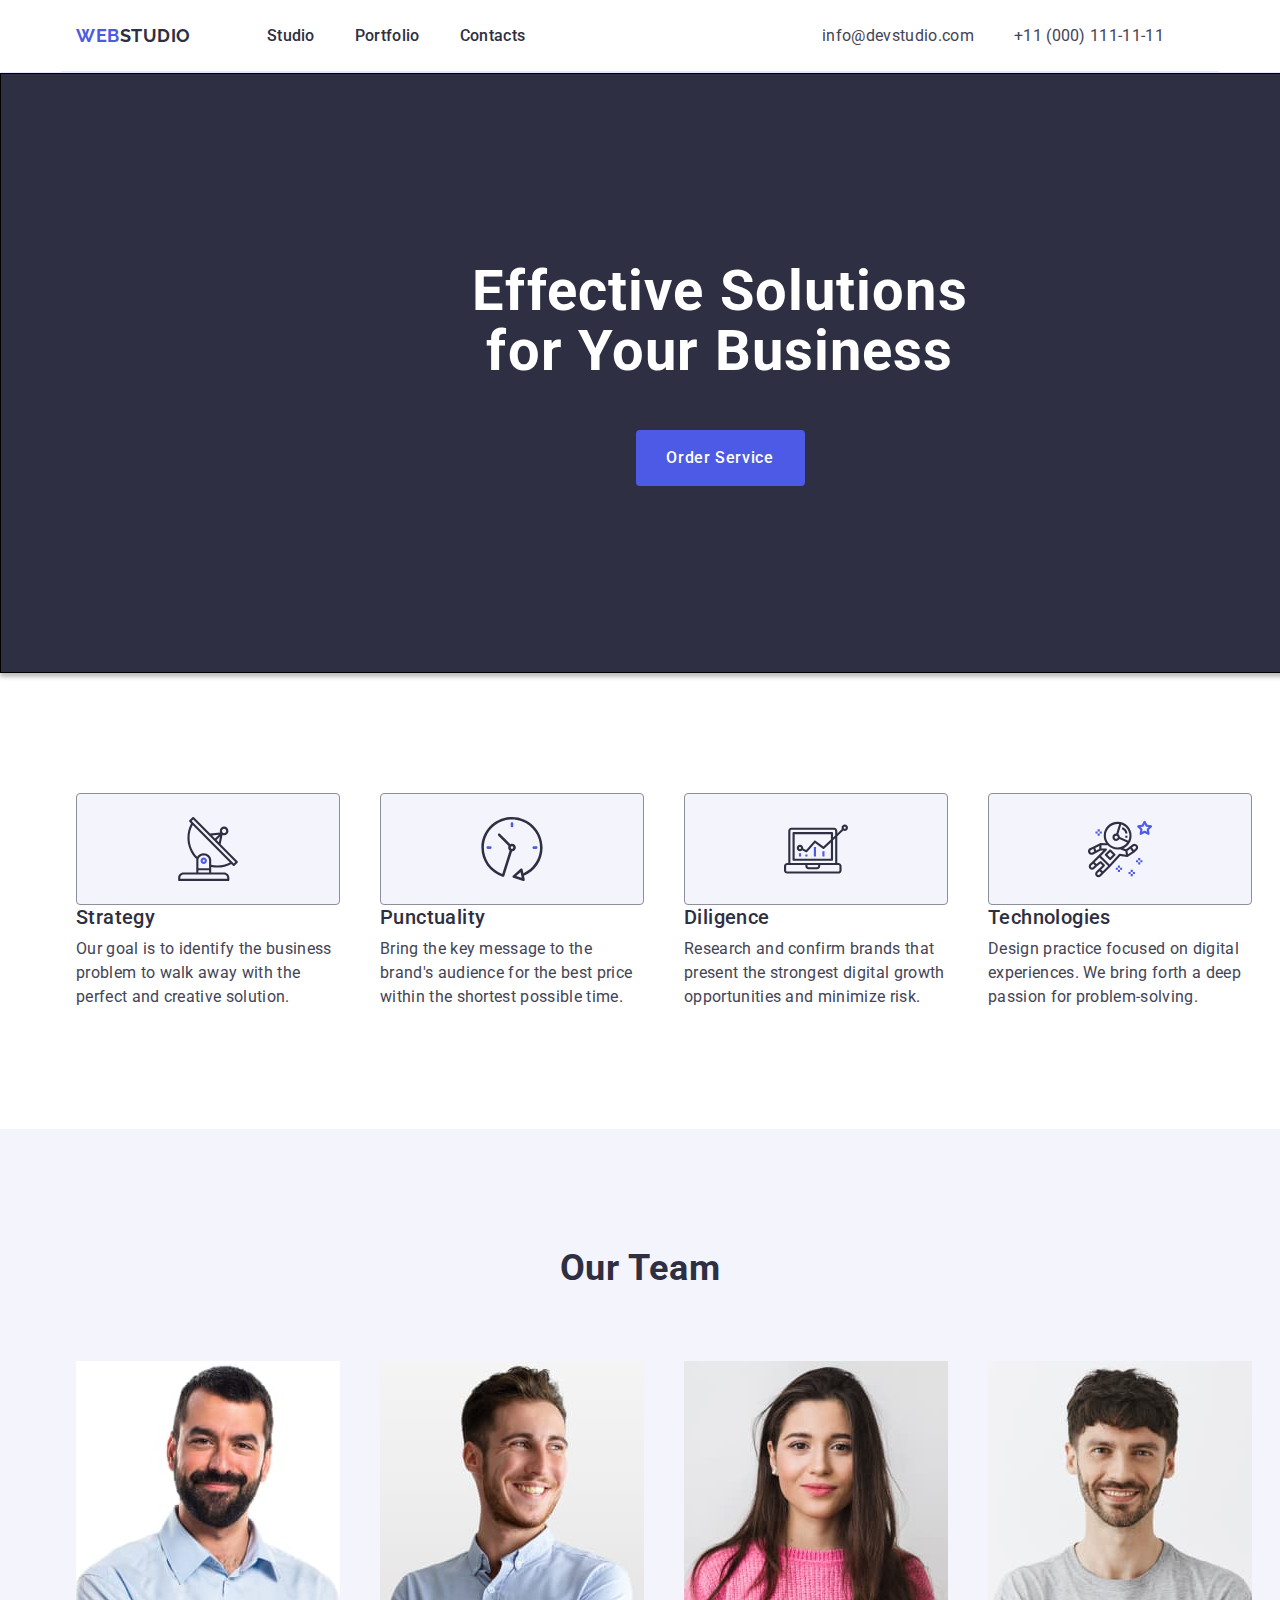
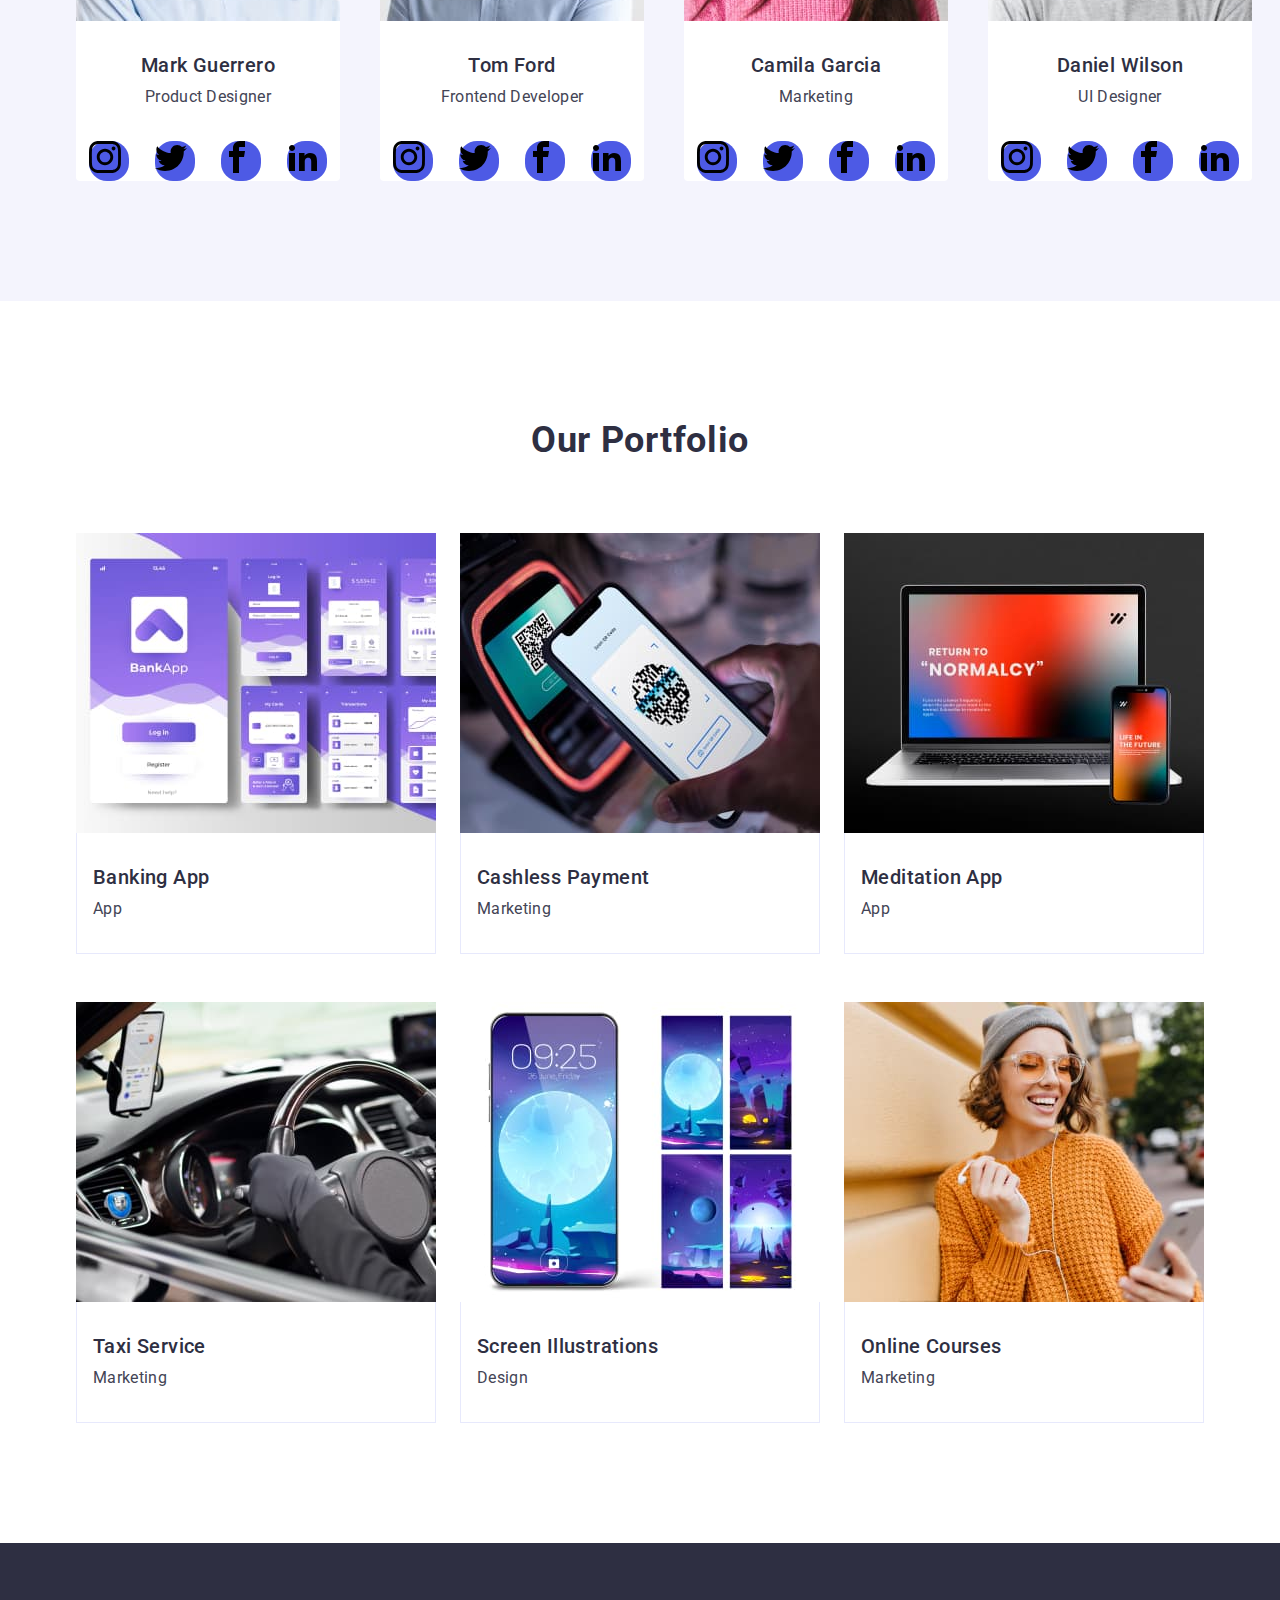
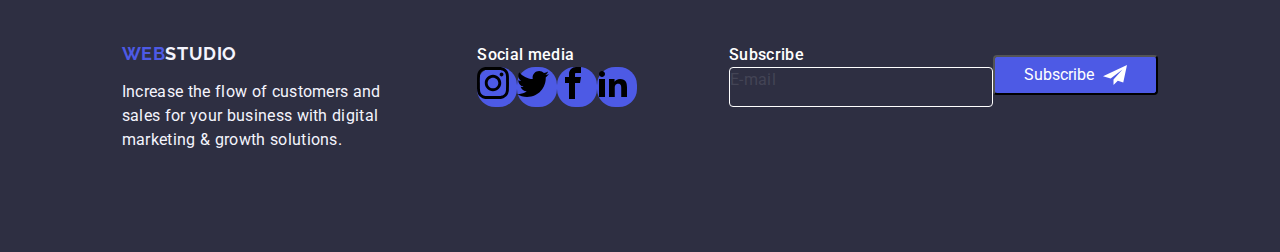
==== index.html @ c7d6a381 "1" ====
<!DOCTYPE html>
<html lang="en">
  <head>
    <meta charset="UTF-8" />
    <meta name="viewport" content="width=device-width, initial-scale=1.0" />
    <title>Studio</title>
    <link rel="preconnect" href="https://fonts.googleapis.com" />
    <link rel="preconnect" href="https://fonts.gstatic.com" crossorigin />
    <link
      rel="stylesheet"
      href="https://cdnjs.cloudflare.com/ajax/libs/modern-normalize/2.0.0/modern-normalize.min.css"
    />
    <link
      href="https://fonts.googleapis.com/css2?family=Raleway:wght@700&family=Roboto:wght@400;500;700;900&display=swap"
      rel="stylesheet"
    />
    <link rel="stylesheet" href="./css/styles.css" />
  </head>
  <body>
    <header class="header-zero">
      <div class="container header">
        <nav class="navigation">
          <a class="logo link" href="./index.html"
            >Web<span class="studio">Studio</span></a
          >
          <ul class="list list-menu">
            <li><a class="link link-menu" href="./index.html">Studio</a></li>
            <li><a class="link link-menu" href="">Portfolio</a></li>
            <li><a class="link link-menu" href="">Contacts</a></li>
          </ul>
        </nav>
        <address class="adress">
          <ul class="list adress-list">
            <li>
              <a class="link contacts" href="mailto:info@devstudio.com"
                >info@devstudio.com</a
              >
            </li>
            <li>
              <a class="link contacts" href="tel:+110001111111"
                >+11 (000) 111-11-11</a
              >
            </li>
          </ul>
        </address>
      </div>
    </header>
    <main>
      <section class="section section-one">
        <div class="container">
          <h1 class="name">Effective Solutions for Your Business</h1>
          <button class="button" type="button">Order Service</button>
        </div>
      </section>
      <section class="section section-two">
        <div class="container">
          <h2 class="visually-hidden">Our strengths</h2>
          <ul class="list">
            <li class="strengths-list-element">
              <div class="box">
                <img class="icon" src="./icomoon/SVG/antena.svg" alt="anten" />
              </div>
              <h3 class="strengths-title">Strategy</h3>
              <p class="strengths-description">
                Our goal is to identify the business problem to walk away with
                the perfect and creative solution.
              </p>
            </li>
            <li class="strengths-list-element">
              <div class="box">
                <img class="icon" src="./icomoon/SVG/zegar.svg" alt="clock" />
              </div>
              <h3 class="strengths-title">Punctuality</h3>
              <p class="strengths-description">
                Bring the key message to the brand's audience for the best price
                within the shortest possible time.
              </p>
            </li>
            <li class="strengths-list-element">
              <div class="box">
                <img class="icon" src="./icomoon/SVG/komp.svg" alt="computer" />
              </div>
              <h3 class="strengths-title">Diligence</h3>
              <p class="strengths-description">
                Research and confirm brands that present the strongest digital
                growth opportunities and minimize risk.
              </p>
            </li>
            <li class="strengths-list-element">
              <div class="box">
                <img
                  class="icon"
                  src="./icomoon/SVG/kosmonauta.svg"
                  alt="cosnomaut"
                />
              </div>
              <h3 class="strengths-title">Technologies</h3>
              <p class="strengths-description">
                Design practice focused on digital experiences. We bring forth a
                deep passion for problem-solving.
              </p>
            </li>
          </ul>
        </div>
      </section>
      <section class="section section-three">
        <div class="container">
          <h2 class="section-title">Our Team</h2>
          <ul class="list">
            <li class="team-list">
              <img
                src="./images/img_4.jpg"
                width="264"
                alt="Photo of Mark Guerrero"
              />
              <div class="employee-text">
                <h3 class="employee-name">Mark Guerrero</h3>
                <p class="employee-position">Product Designer</p>
              </div>
              <ul class="icon-list">
                <li>
                  <div class="circle">
                    <img src="./icomoon/SVG/instagram.svg" alt="instagram" />
                  </div>
                </li>
                <li>
                  <div class="circle">
                    <img src="./icomoon/SVG/twitter.svg" alt="twitter" />
                  </div>
                </li>
                <li>
                  <div class="circle">
                    <img src="./icomoon/SVG/facebook.svg" alt="facebook" />
                  </div>
                </li>
                <li>
                  <div class="circle">
                    <img src="./icomoon/SVG/linkedin2.svg" alt="linkedin" />
                  </div>
                </li>
              </ul>
            </li>
            <li class="team-list">
              <img
                src="./images/img_5.jpg"
                width="264"
                alt="Photo of Tom Ford"
              />
              <div class="employee-text">
                <h3 class="employee-name">Tom Ford</h3>
                <p class="employee-position">Frontend Developer</p>
              </div>
              <ul class="icon-list">
                <li>
                  <div class="circle">
                    <img
                      class="media-icon"
                      src="./icomoon/SVG/instagram.svg"
                      alt="instagram"
                    />
                  </div>
                </li>
                <li>
                  <div class="circle">
                    <img
                      class="media-icon"
                      src="./icomoon/SVG/twitter.svg"
                      alt="twitter"
                    />
                  </div>
                </li>
                <li>
                  <div class="circle">
                    <img
                      class="media-icon"
                      src="./icomoon/SVG/facebook.svg"
                      alt="facebook"
                    />
                  </div>
                </li>
                <li>
                  <div class="circle">
                    <img
                      class="media-icon"
                      src="./icomoon/SVG/linkedin2.svg"
                      alt="linkedin"
                    />
                  </div>
                </li>
              </ul>
            </li>
            <li class="team-list">
              <img
                src="./images/img_6.jpg"
                width="264"
                alt="Photo of Camila Garcia"
              />
              <div class="employee-text">
                <h3 class="employee-name">Camila Garcia</h3>
                <p class="employee-position">Marketing</p>
              </div>
              <ul class="icon-list">
                <li>
                  <div class="circle">
                    <img src="./icomoon/SVG/instagram.svg" alt="instagram" />
                  </div>
                </li>
                <li>
                  <div class="circle">
                    <img src="./icomoon/SVG/twitter.svg" alt="twitter" />
                  </div>
                </li>
                <li>
                  <div class="circle">
                    <img src="./icomoon/SVG/facebook.svg" alt="facebook" />
                  </div>
                </li>
                <li>
                  <div class="circle">
                    <img src="./icomoon/SVG/linkedin2.svg" alt="linkedin" />
                  </div>
                </li>
              </ul>
            </li>
            <li class="team-list">
              <img
                src="./images/img_7.jpg"
                width="264"
                alt="Photo of Daniel Wilson"
              />
              <div class="employee-text">
                <h3 class="employee-name">Daniel Wilson</h3>
                <p class="employee-position">UI Designer</p>
              </div>
              <ul class="icon-list">
                <li>
                  <div class="circle">
                    <img src="./icomoon/SVG/instagram.svg" alt="instagram" />
                  </div>
                </li>
                <li>
                  <div class="circle">
                    <img src="./icomoon/SVG/twitter.svg" alt="twitter" />
                  </div>
                </li>
                <li>
                  <div class="circle">
                    <img src="./icomoon/SVG/facebook.svg" alt="facebook" />
                  </div>
                </li>
                <li>
                  <div class="circle">
                    <img src="./icomoon/SVG/linkedin2.svg" alt="linkedin" />
                  </div>
                </li>
              </ul>
            </li>
          </ul>
        </div>
      </section>
      <section class="section section-four">
        <div class="container">
          <h2 class="section-title">Our Portfolio</h2>
          <ul class="list portfolio-list">
            <li class="portfolio-list-element">
              <img src="./images/imga.jpg" width="360" alt="Apps wallpaper" />
              <div class="photo-text">
                <h3 class="photo-title">Banking App</h3>
                <p class="photo-mark">App</p>
              </div>
            </li>
            <li class="portfolio-list-element">
              <img
                src="./images/imgb.jpg"
                width="360"
                alt="Payment with phone"
              />
              <div class="photo-text">
                <h3 class="photo-title">Cashless Payment</h3>
                <p class="photo-mark">Marketing</p>
              </div>
            </li>
            <li class="portfolio-list-element">
              <img
                src="./images/imgc.jpg"
                width="360"
                alt="Laptop and smart phone"
              />
              <div class="photo-text">
                <h3 class="photo-title">Meditation App</h3>
                <p class="photo-mark">App</p>
              </div>
            </li>
            <li class="portfolio-list-element">
              <img src="./images/imgd.jpg" width="360" alt="Car" />
              <div class="photo-text">
                <h3 class="photo-title">Taxi Service</h3>
                <p class="photo-mark">Marketing</p>
              </div>
            </li>
            <li class="portfolio-list-element">
              <img src="./images/imge.jpg" width="360" alt="Phone wallpapers" />
              <div class="photo-text">
                <h3 class="photo-title">Screen Illustrations</h3>
                <p class="photo-mark">Design</p>
              </div>
            </li>
            <li class="portfolio-list-element">
              <img
                src="./images/imgf.jpg"
                width="360"
                alt="Girl in the orange sweater"
              />
              <div class="photo-text">
                <h3 class="photo-title">Online Courses</h3>
                <p class="photo-mark">Marketing</p>
              </div>
            </li>
          </ul>
        </div>
      </section>
    </main>
    <footer class="footer">
      <div class="container">
        <ul class="footer-list">
          <li>
            <a class="link logo logo-bottom" href="./index.html"
              >Web<span class="studio-a">Studio</span></a
            >
            <p class="footer-text">
              Increase the flow of customers and sales for your business with
              digital marketing & growth solutions.
            </p>
          </li>
          <li>
            <h4>Social media</h4>
            <ul class="icon-list">
              <li>
                <div class="circle">
                  <img src="./icomoon/SVG/instagram.svg" alt="instagram" />
                </div>
              </li>
              <li>
                <div class="circle">
                  <img src="./icomoon/SVG/twitter.svg" alt="twitter" />
                </div>
              </li>
              <li>
                <div class="circle">
                  <img src="./icomoon/SVG/facebook.svg" alt="facebook" />
                </div>
              </li>
              <li>
                <div class="circle">
                  <img src="./icomoon/SVG/linkedin2.svg" alt="linkedin" />
                </div>
              </li>
            </ul>
          </li>
          <li>
            <div class="subscribe-box">
              <div>
                <h4>Subscribe</h4>
                <div class="email-box">E-mail</div>
              </div>
              <button class="subscribe" type="button">
                Subscribe
                <svg
                  width="24"
                  height="24"
                  viewBox="0 0 24 24"
                  fill="none"
                  xmlns="http://www.w3.org/2000/svg"
                >
                  <path
                    d="M24 2L0 13.25L7.66994 15.6172L19.5 6.375L10.5017 16.4913L10.509 16.4936L10.5 16.4913V22L14.8013 17.8183L20.2501 19.5L24 2Z"
                    fill="white"
                  />
                </svg>
              </button>
            </div>
          </li>
        </ul>
      </div>
    </footer>
  </body>
</html>
---- css/styles.css ----
:root {
  --iris: #4d5ae5;
  --ocean: #404bbf;
  --navy-blue: #2e2f42;
  --green: #31d0aa;
  --slate: #434455;
  --light-slate: #8e8f99;
  --cornflower: #e7e9fc;
  --cloud: #f4f4fd;
  --navy-blue-modal: rgba(46, 47, 66, 0.4);
  --grey: rgba(46, 47, 66, 0.7);
  --white: #fff;
  --dairy: #fcfcfc;
}
* {
  margin: 0;
  padding: 0;
}
body {
  font-family: "Roboto", sans-serif;
  color: var(--slate);
  line-height: 24px;
  letter-spacing: 0.02em;
  background-color: var(--white);
}
ul {
  list-style-type: none;
}
h4 {
  color: var(--white);
  font-family: "Roboto", sans-serif;
  font-weight: 500;
  font-size: 16px;
  line-height: 1.5;
  letter-spacing: 0.02em;
}
img {
  display: block;
}
.adress {
  font-style: normal;
  margin-right: 40px;
}
.adress-list {
  display: flex;
  gap: 40px;
}
.box {
  border: 1px solid var(--light-slate);
  background-color: var(--cloud);
  border-radius: 4px;
  width: 264px;
  height: 112px;
  display: flex;
  align-items: center;
  justify-content: center;
}
.circle {
  background-color: var(--iris);
  width: 40px;
  height: 40px;
  border-radius: 45%;
}

.button {
  font-weight: 500;
  font-size: 16px;
  line-height: 1.5;
  letter-spacing: 0.04em;
  color: var(--white);
  background: var(--iris);
  cursor: pointer;
  display: block;
  text-align: center;
  margin: 0 auto;
  min-width: 169px;
  height: 56px;
  border: none;
  border-radius: 4px;
}
.button:hover {
  background-color: var(--ocean);
}
.button:focus {
  background-color: var(--ocean);
}
.contacts {
  font-size: 16px;
  line-height: 1.5;
  color: var(--slate);
}
.contacts:hover {
  color: var(--ocean);
}
.contacts:focus {
  color: var(--ocean);
}
.container {
  margin: 0 auto;
  width: 1158px;
  padding: 0 15px;
}
.email-box {
  border: 1px solid #fff;
  border-radius: 4px;
  width: 264px;
  height: 40px;
}
.employee-name {
  font-weight: 500;
  font-size: 20px;
  line-height: 1.2;
  color: var(--navy-blue);
  letter-spacing: 0.02em;
  text-align: center;
  margin-bottom: 8px;
}
.employee-position {
  font-size: 16px;
  line-height: 1.5;
  color: var(--slate);
  text-align: center;
}
.employee-text {
  padding: 32px 0;
}
.features-list {
  display: flex;
  gap: 24px;
}
.footer {
  background-color: var(--navy-blue);
  padding: 100px 0;
}
.footer-text {
  font-size: 16px;
  color: var(--cloud, #f4f4fd);
  line-height: 1.5;
  letter-spacing: 0.02em;
  max-width: 264px;
}
.footer-list {
  display: flex;
  justify-content: space-around;
}
.header {
  display: flex;
  border-bottom: 1px solid var(--CORNFLOWER, #e7e9fc);
  justify-content: space-between;
  align-items: center;
  height: 72px;
}
.header-zero {
  border-bottom: 1px solid #e7e9fc;
}
.icon {
  width: 64px;
}
.icon-list {
  display: flex;
  justify-content: space-around;
}
.link {
  text-decoration: none;
}
.link-menu {
  font-weight: 500;
  font-size: 16px;
  line-height: 1.5;
  padding: 24px 0 24px;
  color: var(--navy-blue);
}
.link-menu:hover {
  color: var(--ocean);
}
.link-menu:focus {
  color: var(--ocean);
}
.list {
  list-style: none;
  display: flex;
  flex-direction: row;
  gap: 40px;
}
.list-menu {
  display: flex;
  gap: 40px;
  margin-left: 0;
}
.logo {
  font-family: "Raleway", sans-serif;
  font-weight: 700;
  font-size: 18px;
  line-height: 1.17;
  margin-right: 76px;
  letter-spacing: 0.03em;
  color: var(--iris);
  text-transform: uppercase;
}
.logo-bottom {
  margin-bottom: 16px;
  display: inline-block;
  text-transform: uppercase;
}
.media-icon {
  fill: var(--cloud);
}
.name {
  font-weight: 700;
  font-size: 56px;
  line-height: 1.07;
  text-align: center;
  letter-spacing: 0.02em;
  color: var(--white);
  max-width: 496px;
  margin: 0 auto 48px;
}
.navigation {
  display: flex;
  align-items: center;
}
.photo-title {
  font-weight: 500;
  font-size: 20px;
  line-height: 1.2;
  letter-spacing: 0.02em;
  color: var(--navy-blue);
  margin-bottom: 8px;
}
.photo-text {
  padding: 32px 16px;
  border: 1px solid #e7e9fc;
  border-top: none;
}
.photo-mark {
  font-size: 16px;
  line-height: 1.5;
  color: var(--slate);
}
.portfolio-list {
  flex-wrap: wrap;
  column-gap: 24px;
  row-gap: 48px;
}
.portfolio-list-element {
  width: calc((100% - 48px) / 3);
}
.section {
  padding: 120px 0px 120px 0px;
}
.section-title {
  font-weight: 700;
  font-size: 36px;
  line-height: 1.11;
  text-align: center;
  letter-spacing: 0.02em;
  text-transform: capitalize;
  color: var(--navy-blue);
  margin-bottom: 72px;
}
.section-one {
  background-color: var(--navy-blue);
  padding: 188px 0;
  background-image: url(./images\people-office-1.jpg);
  border: 1px solid #000;
  width: 1440px;
  height: 600px;
  box-shadow: 0 4px 4px 0 rgba(0, 0, 0, 0.25);
}
.section-three {
  background-color: var(--cloud);
}
.strengths-list-element {
  width: calc((100% - 72px) / 4);
}
.strengths-title {
  font-weight: 500;
  font-size: 20px;
  line-height: 1.2;
  letter-spacing: 0.02em;
  color: var(--navy-blue);
  margin-bottom: 8px;
}
.strengths-description {
  color: var(--slate);
}
.studio {
  color: var(--dark, #2e2f42);
}
.studio-a {
  color: var(--cloud);
}
.subscribe {
  background-color: var(--iris);
  border-radius: 4px;
  padding: 8px 24px;
  width: 165px;
  height: 40px;
  display: flex;
  align-items: center;
  justify-content: space-around;
  color: var(--white);
}
.subscribe-box {
  display: flex;
  align-items: center;
  justify-content: space-between;
}
.team-list {
  background-color: var(--white);
  width: calc((100% - 72px) / 4);
  border-radius: 0px 0px 4px 4px;
}
.visually-hidden {
  position: absolute;
  width: 1px;
  height: 1px;
  margin: -1px;
  border: 0;
  padding: 0;
  white-space: nowrap;
  clip-path: inset(100%);
  clip: rect(0 0 0 0);
  overflow: hidden;
}
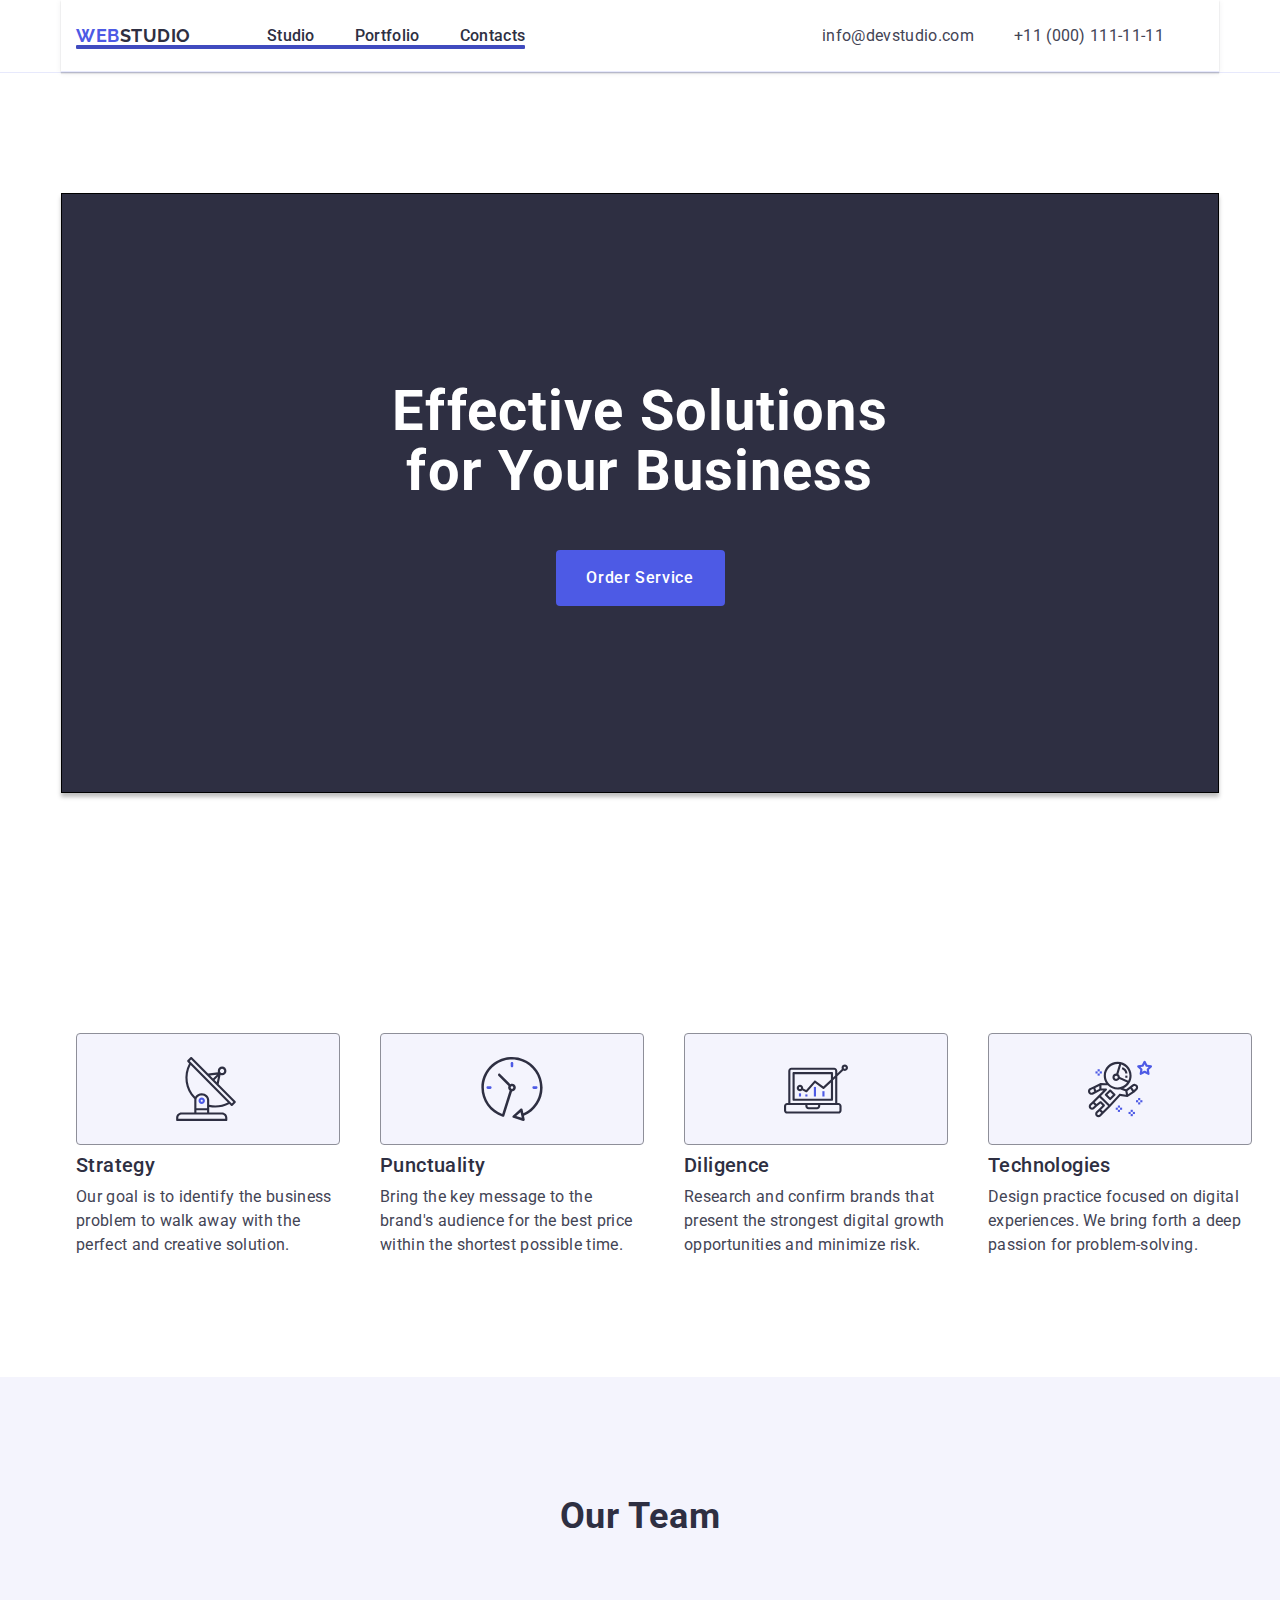
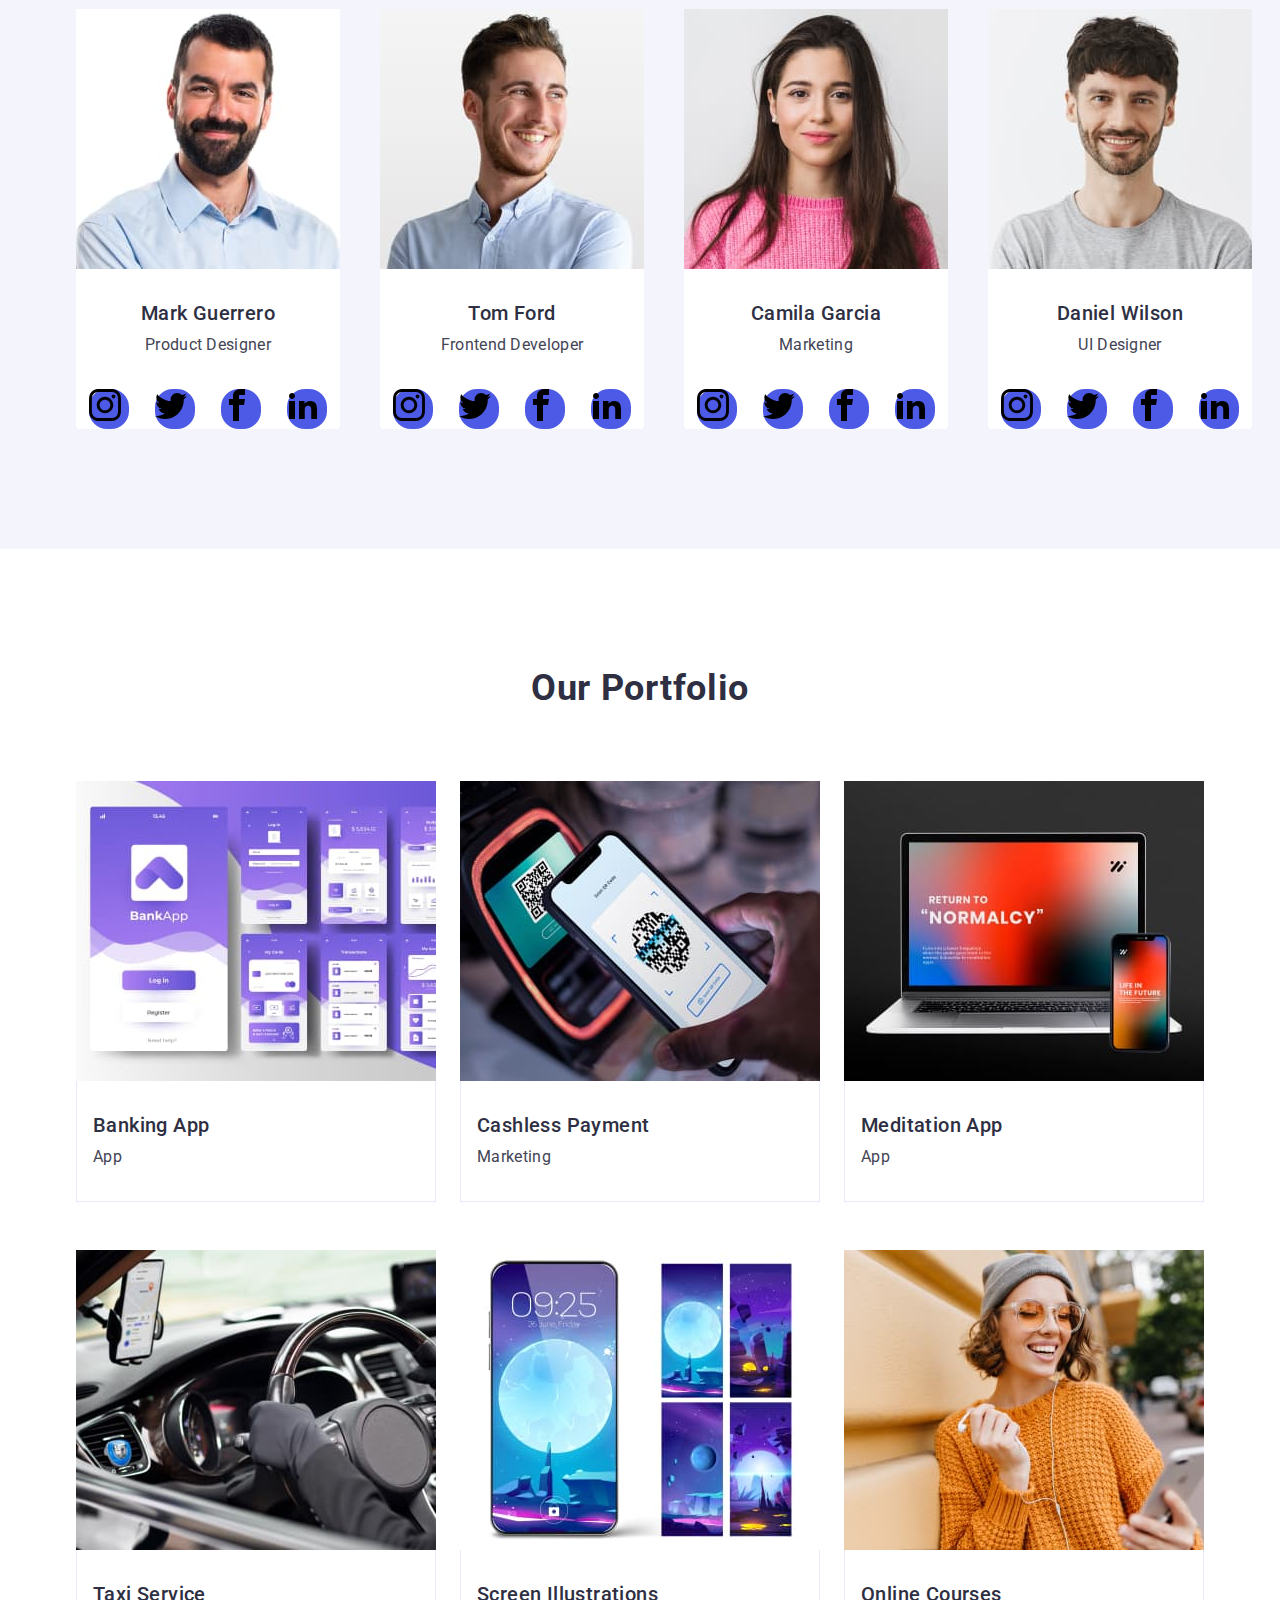
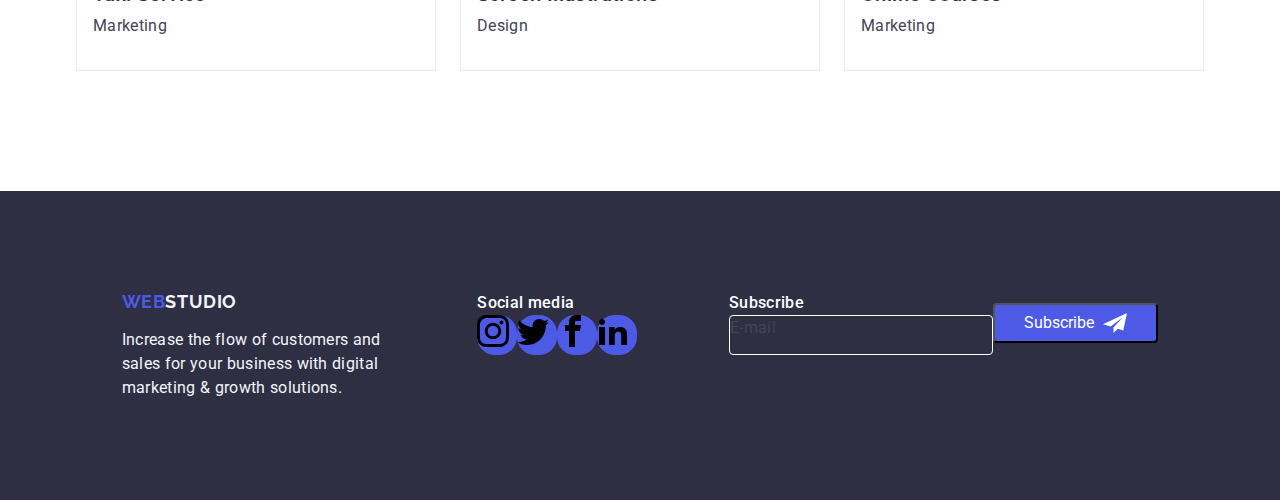
==== commit dc5598d0: "25,03" ====
--- a/index.html
+++ b/index.html
@@ -46,8 +46,8 @@
       </div>
     </header>
     <main>
-      <section class="section section-one">
-        <div class="container">
+      <section class="section">
+        <div class="container section-one">
           <h1 class="name">Effective Solutions for Your Business</h1>
           <button class="button" type="button">Order Service</button>
         </div>
@@ -58,7 +58,21 @@
           <ul class="list">
             <li class="strengths-list-element">
               <div class="box">
-                <img class="icon" src="./icomoon/SVG/antena.svg" alt="anten" />
+                <svg
+                  width="64"
+                  height="64"
+                  fill="none"
+                  xmlns="./images/SVG/antena.svg"
+                >
+                  <path
+                    d="M59.5463 44.1952L42.6599 27.1851L44.534 17.9541C45.0176 18.1429 45.5318 18.2416 46.0508 18.2453H46.0636C48.4482 18.2735 50.404 16.3633 50.4323 13.9788C50.4606 11.5943 48.5503 9.6384 46.1658 9.61013C43.7812 9.582 41.8254 11.4921 41.7971 13.8767C41.7911 14.3869 41.8755 14.8941 42.0466 15.3749L32.1266 16.5856L15.9452 0.32C15.7467 0.117467 15.4757 0.00226667 15.1921 0C14.9121 0.00146667 14.644 0.112933 14.4455 0.3104L11.4204 3.3184C11.004 3.73493 11.004 4.41013 11.4204 4.82667L13.0481 6.47787C6.74201 18.0737 8.79028 32.4335 18.0871 41.8037C18.1724 41.8853 18.2713 41.9513 18.3793 41.9989C18.3121 42.3599 18.2771 42.7261 18.2748 43.0933V55.4667H5.47481C2.53081 55.4701 0.144946 57.856 0.141479 60.8V62.9333C0.141479 63.5224 0.61908 64 1.20815 64H50.2748C50.8639 64 51.3415 63.5224 51.3415 62.9333V60.8C51.338 57.856 48.9522 55.4701 46.0082 55.4667H33.2082V49.9829C35.2134 50.4035 37.2564 50.6179 39.3052 50.6229C44.2215 50.6176 49.0595 49.392 53.3852 47.056L55.0215 48.7019C55.22 48.9044 55.491 49.0196 55.7746 49.0219C56.0546 49.0204 56.3227 48.9089 56.5212 48.7115L59.5463 45.7035C59.9627 45.2869 59.9627 44.6117 59.5463 44.1952ZM44.5596 12.4661C45.395 11.6352 46.7458 11.6389 47.5766 12.4743C48.4075 13.3096 48.4038 14.6604 47.5684 15.4912C47.1686 15.8889 46.6275 16.1121 46.0635 16.112H46.0571C44.879 16.1059 43.9287 15.1459 43.9348 13.9676C43.9378 13.4036 44.1639 12.8639 44.5638 12.4661H44.5596ZM42.0487 19.4752L40.8519 25.3664L38.5009 23.0016L42.0487 19.4752ZM40.837 17.6715L36.997 21.4891L34.0263 18.5024L40.837 17.6715ZM46.0082 57.6C47.7755 57.6 49.2082 59.0327 49.2082 60.8V61.8667H2.27481V60.8C2.27481 59.0327 3.70748 57.6 5.47481 57.6H46.0082ZM31.0748 53.3333V55.4667H20.4081V53.3333H31.0748ZM20.4081 51.2V43.0933C20.4081 40.5056 22.8007 38.4 25.7415 38.4C28.6823 38.4 31.0748 40.5056 31.0748 43.0933V51.2H20.4081ZM33.2082 47.808V43.0933C33.2082 39.3291 29.8588 36.2667 25.7415 36.2667C23.0793 36.2259 20.59 37.5809 19.1793 39.8389C11.0639 31.2913 9.23641 18.5485 14.6221 8.06467L51.8258 45.4816C46.081 48.404 39.4955 49.2268 33.2082 47.808ZM55.7863 46.4405L54.2834 44.9291L15.1815 5.59147L13.6721 4.07893L15.1815 2.57493L31.0513 18.5344C31.0588 18.5344 31.0631 18.5483 31.0706 18.5536L57.2999 44.9365L55.7863 46.4405Z"
+                    fill="#2E2F42"
+                  />
+                  <path
+                    d="M25.7511 40.5333H25.7415C23.9742 40.5306 22.5394 41.9612 22.5367 43.7285C22.534 45.4958 23.9646 46.9306 25.7319 46.9333H25.7415C27.5088 46.936 28.9436 45.5054 28.9463 43.7381C28.9489 41.9708 27.5184 40.536 25.7511 40.5333ZM26.4978 44.4896C26.297 44.6893 26.0248 44.801 25.7415 44.8C25.1524 44.7969 24.6774 44.3169 24.6804 43.7278C24.6819 43.4458 24.795 43.176 24.9948 42.977C25.1934 42.7796 25.4615 42.6681 25.7415 42.6666C26.3306 42.6697 26.8056 43.1497 26.8026 43.7388C26.8011 44.0208 26.688 44.2906 26.4882 44.4896H26.4978Z"
+                    fill="#4D5AE5"
+                  />
+                </svg>
               </div>
               <h3 class="strengths-title">Strategy</h3>
               <p class="strengths-description">
@@ -68,7 +82,36 @@
             </li>
             <li class="strengths-list-element">
               <div class="box">
-                <img class="icon" src="./icomoon/SVG/zegar.svg" alt="clock" />
+                <svg
+                  width="64"
+                  height="64"
+                  fill="none"
+                  xmlns="./images/SVG/zegar.svg"
+                >
+                  <g clip-path="url(#clip0_302815_4220)">
+                    <path
+                      d="M62.5933 30.6025C62.5899 13.6978 48.8828 -0.00341734 31.9775 6.39362e-07C15.0728 0.00341861 1.37158 13.7109 1.375 30.6157C1.37793 43.9316 9.98877 55.7178 22.6738 59.7681C22.7949 59.8062 22.9209 59.8257 23.0474 59.8252C23.2886 59.8247 23.5249 59.7603 23.7324 59.6377C24.0024 59.478 24.2041 59.2241 24.2988 58.9248L32.0288 34.4248C34.1421 34.4141 35.8462 32.6919 35.835 30.5791C35.8242 28.4658 34.1025 26.7617 31.9893 26.7725C31.4209 26.7749 30.8599 26.9058 30.3491 27.1553L20.1372 16.9419C19.6304 16.4526 18.8232 16.4668 18.334 16.9731C17.8564 17.4678 17.8564 18.251 18.334 18.7456L28.5405 28.9639C27.7573 30.5625 28.2051 32.4922 29.6133 33.582L22.248 56.9277C7.69238 51.5659 0.239258 35.4199 5.60108 20.8643C10.9629 6.30859 27.1089 -1.14453 41.6646 4.21729C56.2202 9.5791 63.6733 25.7256 58.3115 40.2808C55.6919 47.3921 50.3096 53.1431 43.3872 56.2275L42.5913 52.479C42.4458 51.79 41.7686 51.3496 41.0796 51.4956C40.8623 51.542 40.6606 51.6441 40.4946 51.792L32.8208 58.6431C32.2944 59.1113 32.2476 59.9175 32.7163 60.4439C32.8687 60.6148 33.064 60.7417 33.2827 60.8115L43.0801 63.9385C43.7505 64.1538 44.4688 63.7852 44.6841 63.1143C44.7524 62.9024 44.7637 62.6768 44.7178 62.459L43.9356 58.7808C55.2642 54.0049 62.6196 42.8965 62.5933 30.6025ZM31.9844 29.3272C32.6885 29.3272 33.2598 29.8984 33.2598 30.6025C33.2598 31.3071 32.6885 31.8779 31.9844 31.8779C31.2798 31.8779 30.709 31.3071 30.709 30.6025C30.709 29.8984 31.2798 29.3272 31.9844 29.3272ZM36.1851 59.0552L40.5532 55.1587L41.7588 60.8394L36.1851 59.0552Z"
+                      fill="#2E2F42"
+                    />
+                    <path
+                      d="M30.709 6.37012V8.9209C30.709 9.62549 31.2798 10.1963 31.9844 10.1963C32.6885 10.1963 33.2598 9.62549 33.2598 8.9209V6.37012C33.2598 5.66602 32.6885 5.09473 31.9844 5.09473C31.2798 5.09473 30.709 5.66602 30.709 6.37012Z"
+                      fill="#4D5AE5"
+                    />
+                    <path
+                      d="M7.75195 29.3271C7.04736 29.3271 6.47656 29.8984 6.47656 30.6025C6.47656 31.3071 7.04736 31.8779 7.75195 31.8779H10.3027C11.0073 31.8779 11.5781 31.3071 11.5781 30.6025C11.5781 29.8984 11.0073 29.3271 10.3027 29.3271H7.75195Z"
+                      fill="#4D5AE5"
+                    />
+                    <path
+                      d="M56.2162 31.8779C56.9208 31.8779 57.4916 31.3071 57.4916 30.6025C57.4916 29.8984 56.9208 29.3271 56.2162 29.3271H53.6655C52.9614 29.3271 52.3901 29.8984 52.3901 30.6025C52.3901 31.3071 52.9614 31.8779 53.6655 31.8779H56.2162Z"
+                      fill="#4D5AE5"
+                    />
+                  </g>
+                  <defs>
+                    <clipPath id="clip0_302815_4220">
+                      <rect width="64" height="64" fill="white" />
+                    </clipPath>
+                  </defs>
+                </svg>
               </div>
               <h3 class="strengths-title">Punctuality</h3>
               <p class="strengths-description">
@@ -78,7 +121,40 @@
             </li>
             <li class="strengths-list-element">
               <div class="box">
-                <img class="icon" src="./icomoon/SVG/komp.svg" alt="computer" />
+                <svg
+                  width="64"
+                  height="64"
+                  fill="none"
+                  xmlns="./images/SVG/komp.svg"
+                >
+                  <g clip-path="url(#clip0_302815_4209)">
+                    <path
+                      d="M29.851 29.9292H31.9833V39.5242H29.851V29.9292Z"
+                      fill="#4D5AE5"
+                    />
+                    <path
+                      d="M38.3799 34.1936H40.5121V39.5242H38.3799V34.1936Z"
+                      fill="#4D5AE5"
+                    />
+                    <path
+                      d="M21.3222 37.392H23.4544V39.5242H21.3222V37.392Z"
+                      fill="#4D5AE5"
+                    />
+                    <path
+                      d="M14.9255 36.3258H17.0577V39.5241H14.9255V36.3258Z"
+                      fill="#4D5AE5"
+                    />
+                    <path
+                      d="M3.19833 56.5819H54.3715C56.1378 56.5819 57.5699 55.1499 57.5699 53.3836V49.1192C57.5699 47.3529 56.1378 45.9209 54.3715 45.9209H53.3054V19.3343L59.3611 13.5977C60.7666 14.2905 62.4678 13.8699 63.3876 12.6003C64.308 11.3312 64.1789 9.58364 63.0826 8.46339C61.9863 7.34314 60.2424 7.17604 58.953 8.06776C57.6641 8.96 57.206 10.6513 57.8681 12.0719L53.3054 16.3973V13.9376C53.3054 12.1713 51.8734 10.7393 50.1071 10.7393H7.46276C5.6965 10.7393 4.26443 12.1713 4.26443 13.9376V45.9209H3.19833C1.43206 45.9209 0 47.3529 0 49.1192V53.3836C0 55.1499 1.43206 56.5819 3.19833 56.5819ZM60.7682 9.67317C61.3569 9.67317 61.8343 10.1505 61.8343 10.7393C61.8343 11.328 61.3569 11.8054 60.7682 11.8054C60.1794 11.8054 59.7021 11.328 59.7021 10.7393C59.7021 10.1505 60.1794 9.67317 60.7682 9.67317ZM6.39665 13.9376C6.39665 13.3489 6.874 12.8715 7.46276 12.8715H50.1071C50.6958 12.8715 51.1732 13.3489 51.1732 13.9376V18.4149L49.041 20.441V16.0698C49.041 15.4811 48.5636 15.0037 47.9749 15.0037H9.59498C9.00622 15.0037 8.52887 15.4811 8.52887 16.0698V42.7225C8.52887 43.3113 9.00622 43.7886 9.59498 43.7886H47.9749C48.5636 43.7886 49.041 43.3113 49.041 42.7225V23.3738L51.1732 21.3535V45.9209H6.39665V13.9376ZM15.9916 27.797C14.5492 27.7929 13.2826 28.7538 12.899 30.1442C12.5153 31.5346 13.1093 33.0094 14.3498 33.7455C15.5898 34.4815 17.1697 34.2967 18.2061 33.2936L21.912 35.1531C22.3425 35.3686 22.8646 35.2676 23.1847 34.9079L31.0624 26.0453L38.8062 31.848C39.2216 32.1593 39.8016 32.126 40.1784 31.7694L46.9088 25.3941V41.6564H10.6611V17.1359H46.9088V22.4566L39.3658 29.5997L31.5569 23.7455C31.1134 23.4134 30.4892 23.4758 30.1207 23.8897L22.1348 32.8751L19.1493 31.3821C19.1712 31.2541 19.1847 31.125 19.19 30.9953C19.19 29.2291 17.7579 27.797 15.9916 27.797ZM17.0577 30.9953C17.0577 31.5841 16.5804 32.0615 15.9916 32.0615C15.4029 32.0615 14.9255 31.5841 14.9255 30.9953C14.9255 30.4066 15.4029 29.9292 15.9916 29.9292C16.5804 29.9292 17.0577 30.4066 17.0577 30.9953ZM23.4544 48.0531H34.1155V49.1192C34.1155 49.7079 33.6381 50.1853 33.0494 50.1853H24.5205C23.9317 50.1853 23.4544 49.7079 23.4544 49.1192V48.0531ZM2.13222 49.1192C2.13222 48.5304 2.60957 48.0531 3.19833 48.0531H21.3222V49.1192C21.3222 50.8855 22.7542 52.3175 24.5205 52.3175H33.0494C34.8156 52.3175 36.2477 50.8855 36.2477 49.1192V48.0531H54.3715C54.9603 48.0531 55.4376 48.5304 55.4376 49.1192V53.3836C55.4376 53.9724 54.9603 54.4497 54.3715 54.4497H3.19833C2.60957 54.4497 2.13222 53.9724 2.13222 53.3836V49.1192Z"
+                      fill="#2E2F42"
+                    />
+                  </g>
+                  <defs>
+                    <clipPath id="clip0_302815_4209">
+                      <rect width="64" height="64" fill="white" />
+                    </clipPath>
+                  </defs>
+                </svg>
               </div>
               <h3 class="strengths-title">Diligence</h3>
               <p class="strengths-description">
@@ -88,11 +164,97 @@
             </li>
             <li class="strengths-list-element">
               <div class="box">
-                <img
-                  class="icon"
-                  src="./icomoon/SVG/kosmonauta.svg"
-                  alt="cosnomaut"
-                />
+                <svg
+                  width="64"
+                  height="64"
+                  fill="none"
+                  xmlns="./images/SVG/kosmonauta.svg"
+                >
+                  <path
+                    d="M63.9481 9.04812C63.8222 8.66299 63.4895 8.38149 63.0873 8.32274L59.2665 7.76698L57.5566 4.30455C57.1983 3.57492 56.0025 3.57492 55.6441 4.30455L53.9342 7.76698L50.1133 8.32286C49.7112 8.38149 49.3784 8.66212 49.2514 9.04825C49.1266 9.43438 49.23 9.85889 49.5213 10.1416L52.2872 12.8372L51.6344 16.6431C51.5662 17.0431 51.7304 17.4474 52.0579 17.6864C52.3897 17.9275 52.8227 17.9573 53.1822 17.7674L56.5999 15.97L60.0176 17.7674C60.1733 17.8495 60.3451 17.89 60.5147 17.89C60.7354 17.89 60.9563 17.8218 61.1419 17.6863C61.4704 17.4474 61.6347 17.043 61.5654 16.643L60.9127 12.8371L63.6786 10.1415C63.9684 9.85776 64.073 9.43425 63.9481 9.04812ZM59.0223 11.702C58.7717 11.9463 58.6564 12.3004 58.7162 12.6461L59.098 14.8743L57.097 13.8226C56.9413 13.7404 56.7706 13.6999 56.5999 13.6999C56.4292 13.6999 56.2596 13.7404 56.1027 13.8226L54.1016 14.8743L54.4835 12.6461C54.5432 12.3004 54.428 11.9474 54.1773 11.702L52.5571 10.1234L54.795 9.79801C55.1427 9.74788 55.4425 9.52926 55.5982 9.2145L56.5988 7.18785L57.5993 9.2145C57.755 9.52913 58.0548 9.74788 58.4025 9.79801L60.6404 10.1234L59.0223 11.702Z"
+                    fill="#4D5AE5"
+                  />
+                  <path
+                    d="M52.2669 41.0444H50.1335V43.1778H52.2669V41.0444Z"
+                    fill="#4D5AE5"
+                  />
+                  <path
+                    d="M52.2669 45.3112H50.1335V47.4446H52.2669V45.3112Z"
+                    fill="#4D5AE5"
+                  />
+                  <path
+                    d="M54.4003 43.1778H52.2669V45.3112H54.4003V43.1778Z"
+                    fill="#4D5AE5"
+                  />
+                  <path
+                    d="M50.1337 43.1778H48.0003V45.3112H50.1337V43.1778Z"
+                    fill="#4D5AE5"
+                  />
+                  <path
+                    d="M44.8002 52.778H42.6668V54.9113H44.8002V52.778Z"
+                    fill="#4D5AE5"
+                  />
+                  <path
+                    d="M44.8002 57.0446H42.6668V59.1781H44.8002V57.0446Z"
+                    fill="#4D5AE5"
+                  />
+                  <path
+                    d="M46.9336 54.9113H44.8002V57.0448H46.9336V54.9113Z"
+                    fill="#4D5AE5"
+                  />
+                  <path
+                    d="M42.6668 54.9113H40.5334V57.0448H42.6668V54.9113Z"
+                    fill="#4D5AE5"
+                  />
+                  <path
+                    d="M32 48.5113H29.8666V50.6447H32V48.5113Z"
+                    fill="#4D5AE5"
+                  />
+                  <path
+                    d="M32 52.778H29.8666V54.9113H32V52.778Z"
+                    fill="#4D5AE5"
+                  />
+                  <path
+                    d="M34.1334 50.6445H32V52.7779H34.1334V50.6445Z"
+                    fill="#4D5AE5"
+                  />
+                  <path
+                    d="M29.8666 50.6445H27.7332V52.7779H29.8666V50.6445Z"
+                    fill="#4D5AE5"
+                  />
+                  <path
+                    d="M11.733 12.2439H9.59964V14.3773H11.733V12.2439Z"
+                    fill="#4D5AE5"
+                  />
+                  <path
+                    d="M11.733 16.5108H9.59964V18.6442H11.733V16.5108Z"
+                    fill="#4D5AE5"
+                  />
+                  <path
+                    d="M13.8663 14.3774H11.7329V16.5108H13.8663V14.3774Z"
+                    fill="#4D5AE5"
+                  />
+                  <path
+                    d="M9.59964 14.3774H7.46624V16.5108H9.59964V14.3774Z"
+                    fill="#4D5AE5"
+                  />
+                  <path
+                    d="M49.4295 28.3189C48.8546 27.5434 48.0109 27.0443 47.053 26.9098C46.0909 26.7733 45.1415 27.026 44.3734 27.6138L41.8699 29.5327L41.8688 29.5338L38.0735 32.368L35.3577 31.2864C40.2004 29.1136 43.5851 24.2698 43.5851 18.6462C43.5851 11.0002 37.3396 4.77933 29.6627 4.77933C21.9858 4.77933 15.7405 11.0002 15.7405 18.6462C15.7405 21.4175 16.5693 23.9945 17.9805 26.163L12.4529 26.115C12.4497 26.115 12.4466 26.115 12.4433 26.115C12.4262 26.115 12.4124 26.1235 12.3964 26.1247C12.2908 26.1289 12.1873 26.1503 12.0861 26.1865C12.0604 26.1962 12.0338 26.2015 12.0093 26.2132C11.9966 26.2185 11.9837 26.2195 11.9709 26.2259L5.50471 29.4185C5.50359 29.4185 5.50259 29.4185 5.50259 29.4195L1.71578 31.2405C1.67415 31.2586 1.63153 31.2831 1.5899 31.3109C0.0805013 32.3156 -0.433632 34.289 0.393131 35.9018C0.833638 36.7594 1.58352 37.391 2.50516 37.68C2.86042 37.7908 3.22305 37.8453 3.58356 37.8453C4.16282 37.8453 4.7367 37.7035 5.26246 37.423L8.038 35.9467L12.5661 33.6085L15.2797 33.5925L4.39632 44.4237C4.39532 44.4248 4.39419 44.4248 4.39307 44.4258L1.71565 47.0925C1.08314 47.7219 0.735387 48.557 0.735387 49.4478C0.735387 50.3374 1.08314 51.1747 1.71565 51.8052C2.36529 52.4516 3.21968 52.7758 4.07406 52.7758C4.92958 52.7758 5.78284 52.4516 6.4346 51.8052L9.06289 49.1875L12.5446 46.588L14.3462 48.3821L10.8229 51.8904C10.8219 51.8916 10.8208 51.8916 10.8197 51.8926L8.14225 54.5592C7.50974 55.1886 7.16199 56.0237 7.16199 56.9145C7.16199 57.8041 7.50974 58.6414 8.14225 59.2719C8.79189 59.9183 9.6474 60.2426 10.5018 60.2426C11.3562 60.2426 12.2117 59.9183 12.8623 59.2719L15.5407 56.6052L19.8256 52.3386C19.8267 52.3374 19.8267 52.3364 19.8277 52.3353L21.847 50.3353L21.8395 50.3278C21.8522 50.315 21.8703 50.3106 21.8832 50.2969L32.2151 38.9805L39.1571 39.9682C39.2072 39.9757 39.2574 39.9789 39.3075 39.9789C39.4366 39.9789 39.5614 39.948 39.6819 39.9021C39.7171 39.8894 39.748 39.8722 39.7811 39.8552C39.8195 39.836 39.86 39.8254 39.8964 39.8009L46.3231 35.5342C46.3466 35.5182 46.3594 35.4925 46.3817 35.4755C46.4074 35.4553 46.4394 35.4468 46.4627 35.4243L49.0056 33.0424C50.3288 31.8026 50.5112 29.7717 49.4295 28.3189ZM4.26082 35.5403C3.91419 35.7259 3.52056 35.7632 3.14405 35.6438C2.77067 35.5275 2.46779 35.2725 2.29066 34.928C1.96853 34.3008 2.15516 33.537 2.71942 33.1243L5.34671 31.8602L5.97922 33.7088L6.24485 34.4853L4.26082 35.5403ZM11.2551 31.8849L8.1585 33.4849L7.64762 31.9915L7.28074 30.9184L11.3342 28.9172L11.2551 31.8849ZM41.4539 18.644C41.4539 20.4808 41.0155 22.2132 40.256 23.763L31.8933 19.9646C31.8057 18.8179 31.2106 17.8142 30.3167 17.189L33.2448 7.46837C38.0001 8.98102 41.4539 13.4173 41.4539 18.644ZM17.876 18.644C17.876 12.1746 23.1646 6.91049 29.665 6.91049C30.1706 6.91049 30.6655 6.95311 31.1551 7.01499L28.2911 16.5224C28.2527 16.5213 28.2164 16.5106 28.1769 16.5106C26.1118 16.5106 24.4318 18.1853 24.4318 20.2441C24.4318 22.3027 26.1118 23.9775 28.1769 23.9775C29.5657 23.9775 30.7657 23.2106 31.4132 22.0883L39.1381 25.5978C36.9887 28.4906 33.5487 30.3776 29.6648 30.3776C23.1646 30.3776 17.876 25.1135 17.876 18.644ZM29.7887 20.2441C29.7887 21.1262 29.0655 21.8441 28.1769 21.8441C27.2884 21.8441 26.5652 21.1262 26.5652 20.2441C26.5652 19.3619 27.2884 18.644 28.1769 18.644C29.0655 18.644 29.7887 19.3619 29.7887 20.2441ZM4.9297 50.2925C4.4572 50.7608 3.69231 50.7598 3.22093 50.2936C2.99367 50.0664 2.86892 49.7668 2.86892 49.4478C2.86892 49.1299 2.99367 48.8301 3.22093 48.6051L5.14508 46.6882L6.84748 48.3832L4.9297 50.2925ZM11.3574 57.7594C10.8849 58.2276 10.119 58.2288 9.64753 57.7605C9.42027 57.5333 9.29552 57.2336 9.29552 56.9146C9.29552 56.5967 9.42027 56.297 9.64753 56.072L11.5729 54.1541L12.3783 54.9552L13.2765 55.8491L11.3574 57.7594ZM18.3208 50.8217C18.3197 50.8227 18.3187 50.8227 18.3175 50.8238L14.7879 54.3438L13.9825 53.5427L13.0843 52.6488L16.6108 49.1384C16.6108 49.1384 16.6108 49.1384 16.6108 49.1374C16.6119 49.1363 16.6129 49.1363 16.614 49.1353C16.694 49.0553 16.7441 48.9593 16.7933 48.8644C16.8071 48.8366 16.8338 48.8131 16.8455 48.7844C16.8786 48.7023 16.8839 48.6138 16.8968 48.5272C16.9031 48.4781 16.9245 48.4324 16.9245 48.3821C16.9245 48.3106 16.8989 48.2414 16.884 48.1709C16.8713 48.1069 16.8713 48.0417 16.8466 47.98C16.8061 47.8797 16.7368 47.7912 16.6643 47.7047C16.644 47.6812 16.6365 47.6514 16.6141 47.629C16.6141 47.629 16.6141 47.629 16.613 47.629C16.6119 47.628 16.6119 47.6257 16.6109 47.6247L13.397 44.4247C13.3628 44.3906 13.3191 44.3767 13.2807 44.3479C13.2242 44.3042 13.1698 44.2637 13.1068 44.2327C13.0461 44.2028 12.9842 44.1847 12.9202 44.1676C12.852 44.1483 12.7858 44.1334 12.7143 44.1281C12.6492 44.1238 12.5884 44.1302 12.5234 44.1377C12.4519 44.1462 12.3848 44.1558 12.3154 44.1782C12.2482 44.1996 12.1886 44.2326 12.1267 44.2678C12.0872 44.2902 12.0424 44.2977 12.0051 44.3254L8.45838 46.973L6.65673 45.1788L11.4547 40.4065L20.1759 48.9838L18.3208 50.8217ZM31.9584 36.7883C31.9275 36.7841 31.8986 36.7958 31.8678 36.7937C31.7899 36.7894 31.7153 36.7948 31.6374 36.8076C31.5766 36.8182 31.519 36.8299 31.4614 36.8502C31.3931 36.8737 31.3312 36.9057 31.2682 36.9441C31.2085 36.9803 31.1541 37.0187 31.1019 37.0667C31.0762 37.0891 31.0454 37.0998 31.0219 37.1253L21.6253 47.4167L12.9692 38.9035L18.6354 33.2671C19.0525 32.8511 19.0547 32.1759 18.6387 31.7577C18.4285 31.5476 18.1523 31.4441 17.876 31.4452V31.4442L13.4386 31.4709L13.4941 28.2559L19.7022 28.3093C22.2324 30.8971 25.7609 32.511 29.665 32.511C30.5396 32.511 31.393 32.4204 32.2239 32.2656C32.3039 32.3296 32.3828 32.3948 32.4831 32.4353L37.3025 34.3553L37.6075 35.8721L37.9637 37.6427L31.9584 36.7883ZM40.0406 37.1446L39.4145 34.0288L42.3073 31.8687L43.0647 32.8735L44.2007 34.3818L40.0406 37.1446ZM47.5479 31.4826L45.8721 33.0528L44.0097 30.5802L45.6726 29.3056C45.983 29.0667 46.3745 28.9696 46.7585 29.0197C47.1446 29.0741 47.486 29.2757 47.7185 29.5882C48.1516 30.1717 48.078 30.9856 47.5479 31.4826Z"
+                    fill="#2E2F42"
+                  />
+                  <path
+                    d="M27.2042 37.0881L22.9182 32.8214C22.5033 32.4065 21.8291 32.4065 21.4131 32.8214L17.1283 37.0881C16.9278 37.2897 16.8146 37.5606 16.8146 37.8443C16.8146 38.1281 16.9266 38.4001 17.1283 38.6006L21.4131 42.8673C21.6211 43.0742 21.8942 43.1777 22.1662 43.1777C22.4382 43.1777 22.7112 43.0742 22.9182 42.8673L27.2042 38.6006C27.4047 38.4001 27.5188 38.1281 27.5188 37.8443C27.5188 37.5606 27.4057 37.2886 27.2042 37.0881ZM22.1662 40.606L19.3928 37.8443L22.1662 35.0827L24.9406 37.8443L22.1662 40.606Z"
+                    fill="#2E2F42"
+                  />
+                  <path
+                    d="M34.3285 10.1415L33.8133 12.2131C33.9552 12.2483 37.2886 13.1166 37.2886 16.5108H39.422C39.4219 12.4765 36.0907 10.5799 34.3285 10.1415Z"
+                    fill="#2E2F42"
+                  />
+                  <path
+                    d="M39.422 18.644H37.2886V20.7775H39.422V18.644Z"
+                    fill="#2E2F42"
+                  />
+                </svg>
               </div>
               <h3 class="strengths-title">Technologies</h3>
               <p class="strengths-description">
--- a/css/styles.css
+++ b/css/styles.css
@@ -52,6 +52,7 @@
   width: 264px;
   height: 112px;
   display: flex;
+  margin-bottom: 8px;
   align-items: center;
   justify-content: center;
 }
@@ -88,6 +89,7 @@
   font-size: 16px;
   line-height: 1.5;
   color: var(--slate);
+  transition: color 250ms cubic-bezier(0.4, 0, 0.2, 1);
 }
 .contacts:hover {
   color: var(--ocean);
@@ -149,6 +151,8 @@
   justify-content: space-between;
   align-items: center;
   height: 72px;
+  box-shadow: 0px 2px 1px rgba(46, 47, 66, 0.08),
+    0px 1px 1px rgba(46, 47, 66, 0.16), 0px 1px 6px rgba(46, 47, 66, 0.08);
 }
 .header-zero {
   border-bottom: 1px solid #e7e9fc;
@@ -169,6 +173,17 @@
   line-height: 1.5;
   padding: 24px 0 24px;
   color: var(--navy-blue);
+  transition: 250ms cubic-bezier(0.4, 0, 0.2, 1);
+}
+.link-menu::after {
+  content: "";
+  width: 100%;
+  position: absolute;
+  left: 0;
+  bottom: -1px;
+  height: 4px;
+  background-color: var(--ocean);
+  border-radius: 2px;
 }
 .link-menu:hover {
   color: var(--ocean);
@@ -218,6 +233,7 @@
 .navigation {
   display: flex;
   align-items: center;
+  position: relative;
 }
 .photo-title {
   font-weight: 500;
@@ -261,11 +277,19 @@
 .section-one {
   background-color: var(--navy-blue);
   padding: 188px 0;
-  background-image: url(./images\people-office-1.jpg);
+  background-image: linear-gradient(
+      rgba(46, 47, 66, 0.7),
+      rgba(46, 47, 66, 0.7)
+    ),
+    url(./images/people-office-1.jpg);
   border: 1px solid #000;
-  width: 1440px;
+  max-width: 1440px;
   height: 600px;
   box-shadow: 0 4px 4px 0 rgba(0, 0, 0, 0.25);
+  background-repeat: no-repeat;
+  background-position: center;
+  background-size: cover;
+  background-color: 250ms cubic-bezier(0.4, 0, 0.2, 1);
 }
 .section-three {
   background-color: var(--cloud);
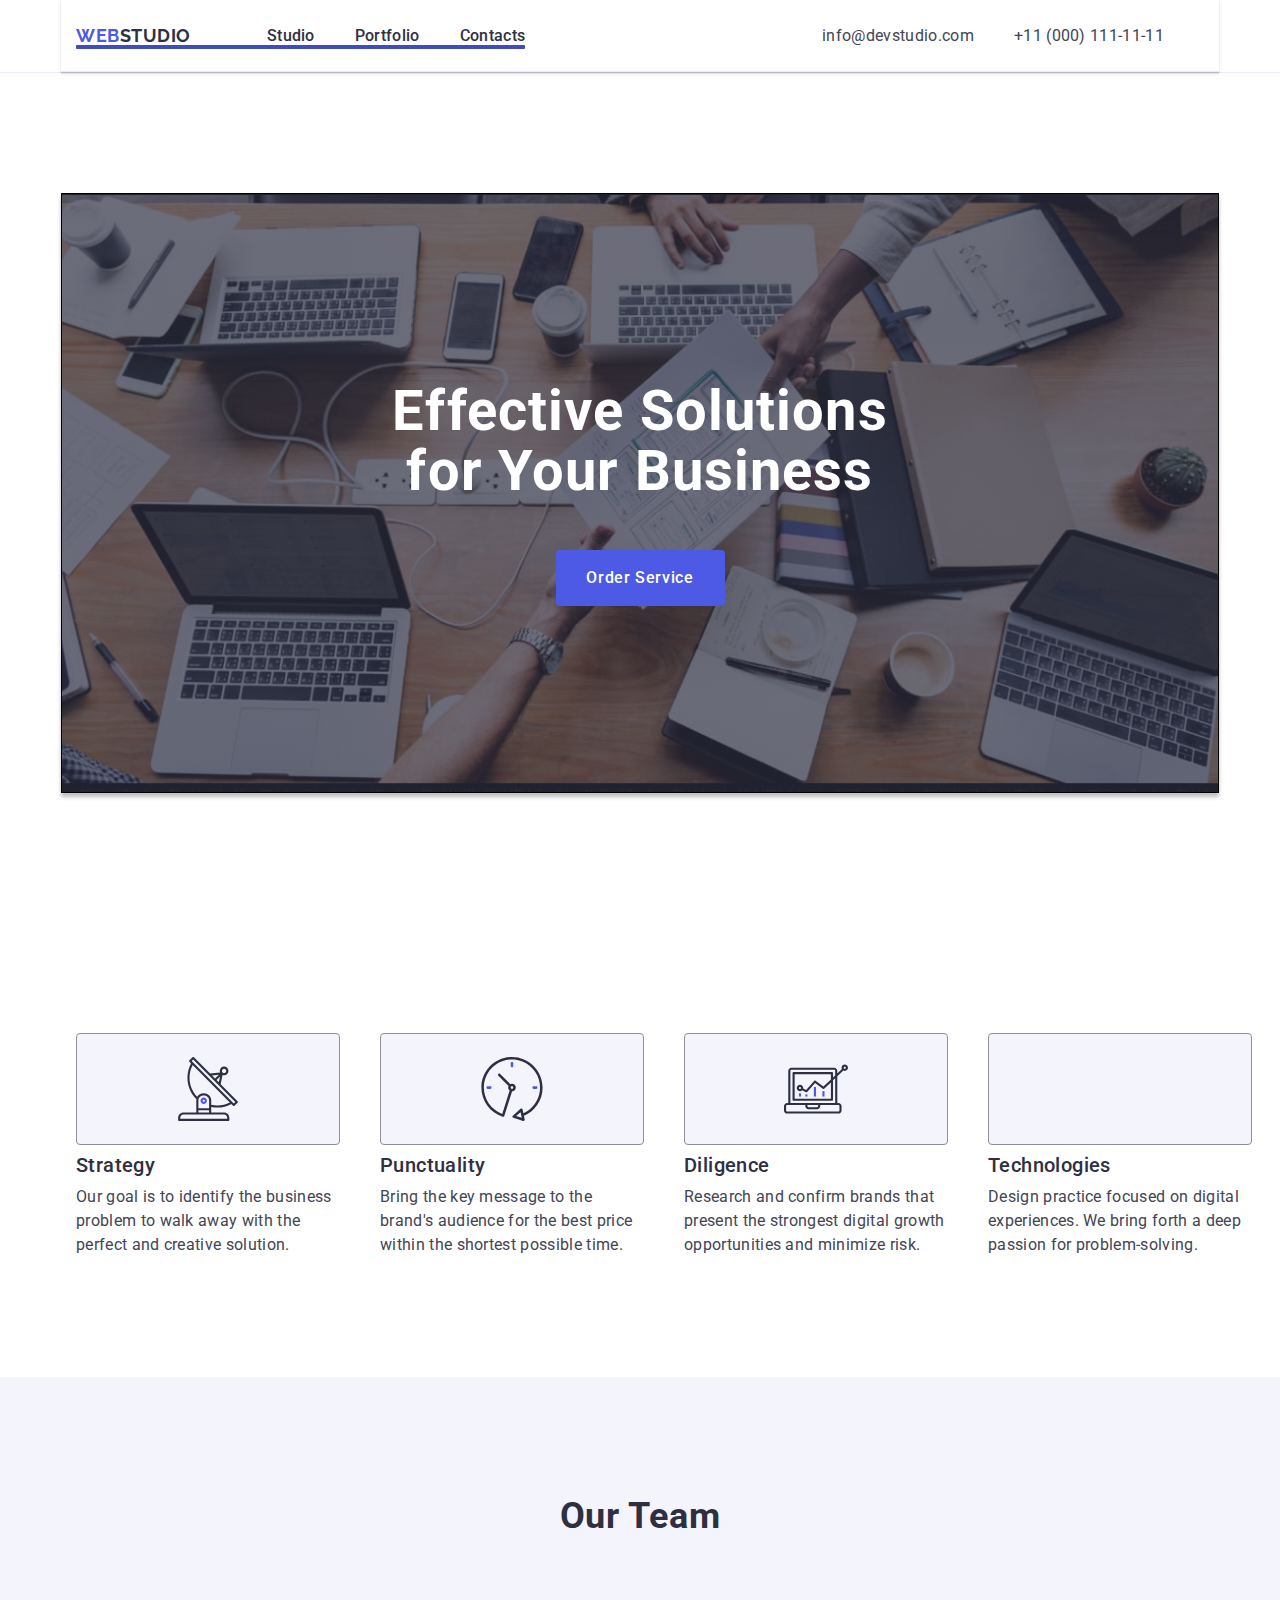
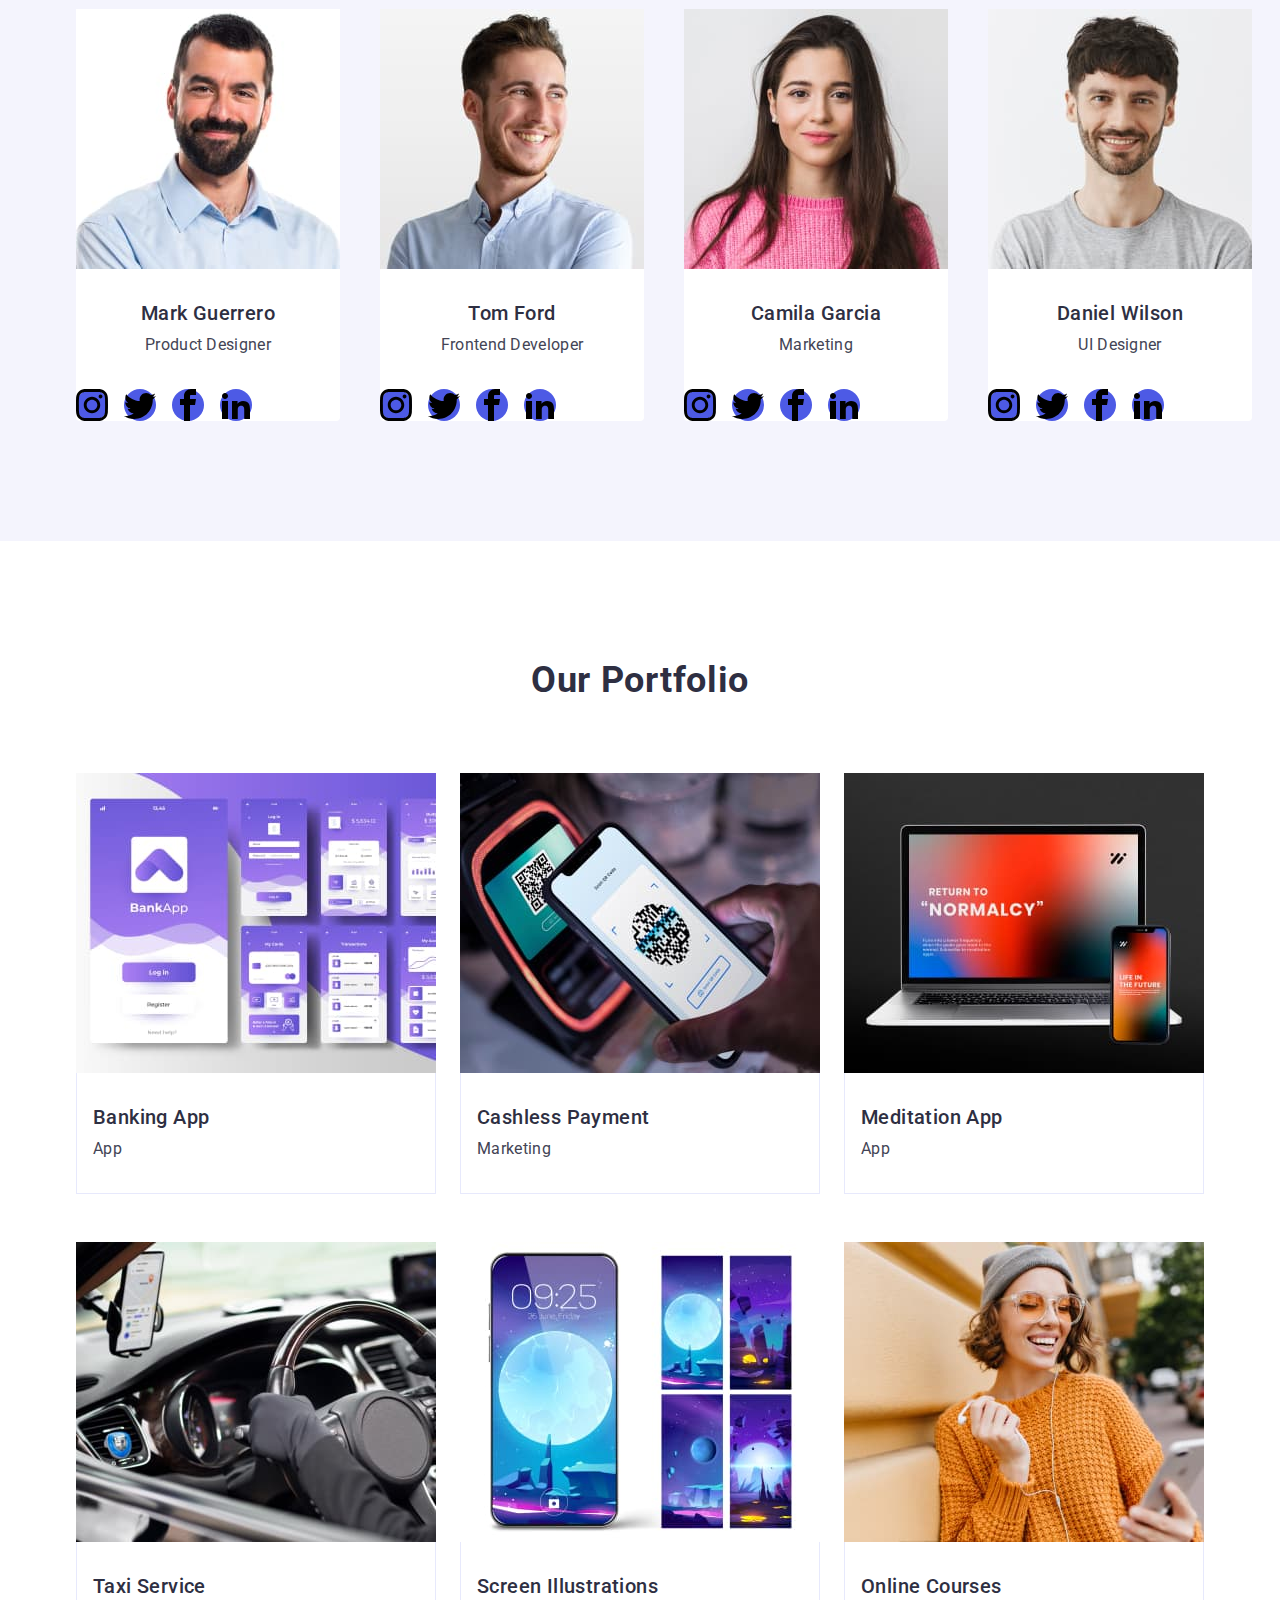
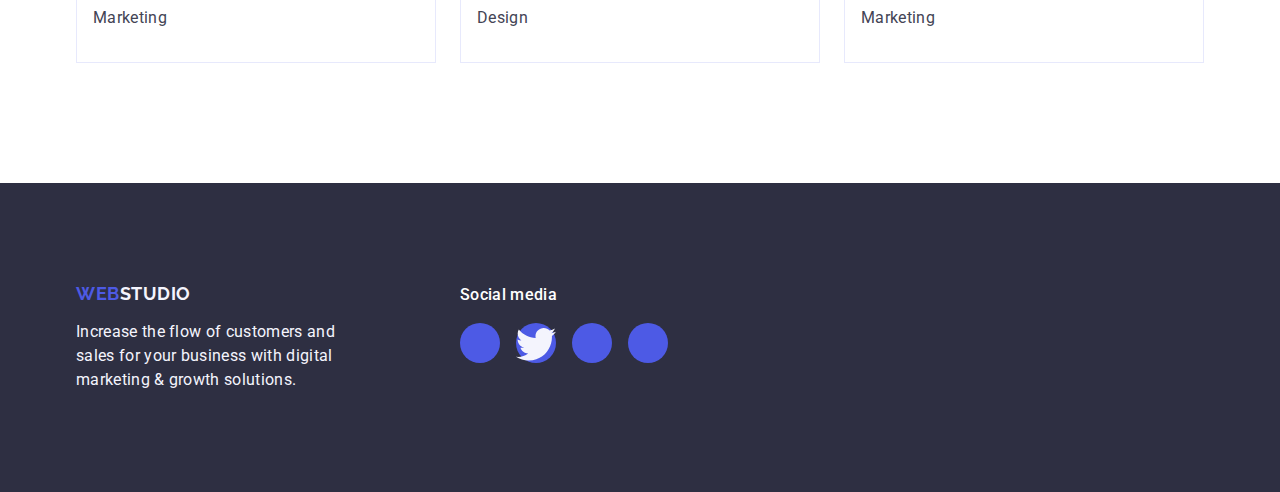
==== commit cc6c499b: "28,03" ====
--- a/index.html
+++ b/index.html
@@ -59,19 +59,17 @@
             <li class="strengths-list-element">
               <div class="box">
                 <svg
+                  <!--
                   width="64"
                   height="64"
                   fill="none"
-                  xmlns="./images/SVG/antena.svg"
+                  xmlns="./images/SVG-ikony/SVG/antena.svg"
+                  --
                 >
-                  <path
-                    d="M59.5463 44.1952L42.6599 27.1851L44.534 17.9541C45.0176 18.1429 45.5318 18.2416 46.0508 18.2453H46.0636C48.4482 18.2735 50.404 16.3633 50.4323 13.9788C50.4606 11.5943 48.5503 9.6384 46.1658 9.61013C43.7812 9.582 41.8254 11.4921 41.7971 13.8767C41.7911 14.3869 41.8755 14.8941 42.0466 15.3749L32.1266 16.5856L15.9452 0.32C15.7467 0.117467 15.4757 0.00226667 15.1921 0C14.9121 0.00146667 14.644 0.112933 14.4455 0.3104L11.4204 3.3184C11.004 3.73493 11.004 4.41013 11.4204 4.82667L13.0481 6.47787C6.74201 18.0737 8.79028 32.4335 18.0871 41.8037C18.1724 41.8853 18.2713 41.9513 18.3793 41.9989C18.3121 42.3599 18.2771 42.7261 18.2748 43.0933V55.4667H5.47481C2.53081 55.4701 0.144946 57.856 0.141479 60.8V62.9333C0.141479 63.5224 0.61908 64 1.20815 64H50.2748C50.8639 64 51.3415 63.5224 51.3415 62.9333V60.8C51.338 57.856 48.9522 55.4701 46.0082 55.4667H33.2082V49.9829C35.2134 50.4035 37.2564 50.6179 39.3052 50.6229C44.2215 50.6176 49.0595 49.392 53.3852 47.056L55.0215 48.7019C55.22 48.9044 55.491 49.0196 55.7746 49.0219C56.0546 49.0204 56.3227 48.9089 56.5212 48.7115L59.5463 45.7035C59.9627 45.2869 59.9627 44.6117 59.5463 44.1952ZM44.5596 12.4661C45.395 11.6352 46.7458 11.6389 47.5766 12.4743C48.4075 13.3096 48.4038 14.6604 47.5684 15.4912C47.1686 15.8889 46.6275 16.1121 46.0635 16.112H46.0571C44.879 16.1059 43.9287 15.1459 43.9348 13.9676C43.9378 13.4036 44.1639 12.8639 44.5638 12.4661H44.5596ZM42.0487 19.4752L40.8519 25.3664L38.5009 23.0016L42.0487 19.4752ZM40.837 17.6715L36.997 21.4891L34.0263 18.5024L40.837 17.6715ZM46.0082 57.6C47.7755 57.6 49.2082 59.0327 49.2082 60.8V61.8667H2.27481V60.8C2.27481 59.0327 3.70748 57.6 5.47481 57.6H46.0082ZM31.0748 53.3333V55.4667H20.4081V53.3333H31.0748ZM20.4081 51.2V43.0933C20.4081 40.5056 22.8007 38.4 25.7415 38.4C28.6823 38.4 31.0748 40.5056 31.0748 43.0933V51.2H20.4081ZM33.2082 47.808V43.0933C33.2082 39.3291 29.8588 36.2667 25.7415 36.2667C23.0793 36.2259 20.59 37.5809 19.1793 39.8389C11.0639 31.2913 9.23641 18.5485 14.6221 8.06467L51.8258 45.4816C46.081 48.404 39.4955 49.2268 33.2082 47.808ZM55.7863 46.4405L54.2834 44.9291L15.1815 5.59147L13.6721 4.07893L15.1815 2.57493L31.0513 18.5344C31.0588 18.5344 31.0631 18.5483 31.0706 18.5536L57.2999 44.9365L55.7863 46.4405Z"
-                    fill="#2E2F42"
-                  />
-                  <path
-                    d="M25.7511 40.5333H25.7415C23.9742 40.5306 22.5394 41.9612 22.5367 43.7285C22.534 45.4958 23.9646 46.9306 25.7319 46.9333H25.7415C27.5088 46.936 28.9436 45.5054 28.9463 43.7381C28.9489 41.9708 27.5184 40.536 25.7511 40.5333ZM26.4978 44.4896C26.297 44.6893 26.0248 44.801 25.7415 44.8C25.1524 44.7969 24.6774 44.3169 24.6804 43.7278C24.6819 43.4458 24.795 43.176 24.9948 42.977C25.1934 42.7796 25.4615 42.6681 25.7415 42.6666C26.3306 42.6697 26.8056 43.1497 26.8026 43.7388C26.8011 44.0208 26.688 44.2906 26.4882 44.4896H26.4978Z"
-                    fill="#4D5AE5"
-                  />
+                  >
+                  <use
+                    href="./images/SVG-ikony/symbol-defs.svg#icon-antena"
+                  ></use>
                 </svg>
               </div>
               <h3 class="strengths-title">Strategy</h3>
@@ -170,90 +168,7 @@
                   fill="none"
                   xmlns="./images/SVG/kosmonauta.svg"
                 >
-                  <path
-                    d="M63.9481 9.04812C63.8222 8.66299 63.4895 8.38149 63.0873 8.32274L59.2665 7.76698L57.5566 4.30455C57.1983 3.57492 56.0025 3.57492 55.6441 4.30455L53.9342 7.76698L50.1133 8.32286C49.7112 8.38149 49.3784 8.66212 49.2514 9.04825C49.1266 9.43438 49.23 9.85889 49.5213 10.1416L52.2872 12.8372L51.6344 16.6431C51.5662 17.0431 51.7304 17.4474 52.0579 17.6864C52.3897 17.9275 52.8227 17.9573 53.1822 17.7674L56.5999 15.97L60.0176 17.7674C60.1733 17.8495 60.3451 17.89 60.5147 17.89C60.7354 17.89 60.9563 17.8218 61.1419 17.6863C61.4704 17.4474 61.6347 17.043 61.5654 16.643L60.9127 12.8371L63.6786 10.1415C63.9684 9.85776 64.073 9.43425 63.9481 9.04812ZM59.0223 11.702C58.7717 11.9463 58.6564 12.3004 58.7162 12.6461L59.098 14.8743L57.097 13.8226C56.9413 13.7404 56.7706 13.6999 56.5999 13.6999C56.4292 13.6999 56.2596 13.7404 56.1027 13.8226L54.1016 14.8743L54.4835 12.6461C54.5432 12.3004 54.428 11.9474 54.1773 11.702L52.5571 10.1234L54.795 9.79801C55.1427 9.74788 55.4425 9.52926 55.5982 9.2145L56.5988 7.18785L57.5993 9.2145C57.755 9.52913 58.0548 9.74788 58.4025 9.79801L60.6404 10.1234L59.0223 11.702Z"
-                    fill="#4D5AE5"
-                  />
-                  <path
-                    d="M52.2669 41.0444H50.1335V43.1778H52.2669V41.0444Z"
-                    fill="#4D5AE5"
-                  />
-                  <path
-                    d="M52.2669 45.3112H50.1335V47.4446H52.2669V45.3112Z"
-                    fill="#4D5AE5"
-                  />
-                  <path
-                    d="M54.4003 43.1778H52.2669V45.3112H54.4003V43.1778Z"
-                    fill="#4D5AE5"
-                  />
-                  <path
-                    d="M50.1337 43.1778H48.0003V45.3112H50.1337V43.1778Z"
-                    fill="#4D5AE5"
-                  />
-                  <path
-                    d="M44.8002 52.778H42.6668V54.9113H44.8002V52.778Z"
-                    fill="#4D5AE5"
-                  />
-                  <path
-                    d="M44.8002 57.0446H42.6668V59.1781H44.8002V57.0446Z"
-                    fill="#4D5AE5"
-                  />
-                  <path
-                    d="M46.9336 54.9113H44.8002V57.0448H46.9336V54.9113Z"
-                    fill="#4D5AE5"
-                  />
-                  <path
-                    d="M42.6668 54.9113H40.5334V57.0448H42.6668V54.9113Z"
-                    fill="#4D5AE5"
-                  />
-                  <path
-                    d="M32 48.5113H29.8666V50.6447H32V48.5113Z"
-                    fill="#4D5AE5"
-                  />
-                  <path
-                    d="M32 52.778H29.8666V54.9113H32V52.778Z"
-                    fill="#4D5AE5"
-                  />
-                  <path
-                    d="M34.1334 50.6445H32V52.7779H34.1334V50.6445Z"
-                    fill="#4D5AE5"
-                  />
-                  <path
-                    d="M29.8666 50.6445H27.7332V52.7779H29.8666V50.6445Z"
-                    fill="#4D5AE5"
-                  />
-                  <path
-                    d="M11.733 12.2439H9.59964V14.3773H11.733V12.2439Z"
-                    fill="#4D5AE5"
-                  />
-                  <path
-                    d="M11.733 16.5108H9.59964V18.6442H11.733V16.5108Z"
-                    fill="#4D5AE5"
-                  />
-                  <path
-                    d="M13.8663 14.3774H11.7329V16.5108H13.8663V14.3774Z"
-                    fill="#4D5AE5"
-                  />
-                  <path
-                    d="M9.59964 14.3774H7.46624V16.5108H9.59964V14.3774Z"
-                    fill="#4D5AE5"
-                  />
-                  <path
-                    d="M49.4295 28.3189C48.8546 27.5434 48.0109 27.0443 47.053 26.9098C46.0909 26.7733 45.1415 27.026 44.3734 27.6138L41.8699 29.5327L41.8688 29.5338L38.0735 32.368L35.3577 31.2864C40.2004 29.1136 43.5851 24.2698 43.5851 18.6462C43.5851 11.0002 37.3396 4.77933 29.6627 4.77933C21.9858 4.77933 15.7405 11.0002 15.7405 18.6462C15.7405 21.4175 16.5693 23.9945 17.9805 26.163L12.4529 26.115C12.4497 26.115 12.4466 26.115 12.4433 26.115C12.4262 26.115 12.4124 26.1235 12.3964 26.1247C12.2908 26.1289 12.1873 26.1503 12.0861 26.1865C12.0604 26.1962 12.0338 26.2015 12.0093 26.2132C11.9966 26.2185 11.9837 26.2195 11.9709 26.2259L5.50471 29.4185C5.50359 29.4185 5.50259 29.4185 5.50259 29.4195L1.71578 31.2405C1.67415 31.2586 1.63153 31.2831 1.5899 31.3109C0.0805013 32.3156 -0.433632 34.289 0.393131 35.9018C0.833638 36.7594 1.58352 37.391 2.50516 37.68C2.86042 37.7908 3.22305 37.8453 3.58356 37.8453C4.16282 37.8453 4.7367 37.7035 5.26246 37.423L8.038 35.9467L12.5661 33.6085L15.2797 33.5925L4.39632 44.4237C4.39532 44.4248 4.39419 44.4248 4.39307 44.4258L1.71565 47.0925C1.08314 47.7219 0.735387 48.557 0.735387 49.4478C0.735387 50.3374 1.08314 51.1747 1.71565 51.8052C2.36529 52.4516 3.21968 52.7758 4.07406 52.7758C4.92958 52.7758 5.78284 52.4516 6.4346 51.8052L9.06289 49.1875L12.5446 46.588L14.3462 48.3821L10.8229 51.8904C10.8219 51.8916 10.8208 51.8916 10.8197 51.8926L8.14225 54.5592C7.50974 55.1886 7.16199 56.0237 7.16199 56.9145C7.16199 57.8041 7.50974 58.6414 8.14225 59.2719C8.79189 59.9183 9.6474 60.2426 10.5018 60.2426C11.3562 60.2426 12.2117 59.9183 12.8623 59.2719L15.5407 56.6052L19.8256 52.3386C19.8267 52.3374 19.8267 52.3364 19.8277 52.3353L21.847 50.3353L21.8395 50.3278C21.8522 50.315 21.8703 50.3106 21.8832 50.2969L32.2151 38.9805L39.1571 39.9682C39.2072 39.9757 39.2574 39.9789 39.3075 39.9789C39.4366 39.9789 39.5614 39.948 39.6819 39.9021C39.7171 39.8894 39.748 39.8722 39.7811 39.8552C39.8195 39.836 39.86 39.8254 39.8964 39.8009L46.3231 35.5342C46.3466 35.5182 46.3594 35.4925 46.3817 35.4755C46.4074 35.4553 46.4394 35.4468 46.4627 35.4243L49.0056 33.0424C50.3288 31.8026 50.5112 29.7717 49.4295 28.3189ZM4.26082 35.5403C3.91419 35.7259 3.52056 35.7632 3.14405 35.6438C2.77067 35.5275 2.46779 35.2725 2.29066 34.928C1.96853 34.3008 2.15516 33.537 2.71942 33.1243L5.34671 31.8602L5.97922 33.7088L6.24485 34.4853L4.26082 35.5403ZM11.2551 31.8849L8.1585 33.4849L7.64762 31.9915L7.28074 30.9184L11.3342 28.9172L11.2551 31.8849ZM41.4539 18.644C41.4539 20.4808 41.0155 22.2132 40.256 23.763L31.8933 19.9646C31.8057 18.8179 31.2106 17.8142 30.3167 17.189L33.2448 7.46837C38.0001 8.98102 41.4539 13.4173 41.4539 18.644ZM17.876 18.644C17.876 12.1746 23.1646 6.91049 29.665 6.91049C30.1706 6.91049 30.6655 6.95311 31.1551 7.01499L28.2911 16.5224C28.2527 16.5213 28.2164 16.5106 28.1769 16.5106C26.1118 16.5106 24.4318 18.1853 24.4318 20.2441C24.4318 22.3027 26.1118 23.9775 28.1769 23.9775C29.5657 23.9775 30.7657 23.2106 31.4132 22.0883L39.1381 25.5978C36.9887 28.4906 33.5487 30.3776 29.6648 30.3776C23.1646 30.3776 17.876 25.1135 17.876 18.644ZM29.7887 20.2441C29.7887 21.1262 29.0655 21.8441 28.1769 21.8441C27.2884 21.8441 26.5652 21.1262 26.5652 20.2441C26.5652 19.3619 27.2884 18.644 28.1769 18.644C29.0655 18.644 29.7887 19.3619 29.7887 20.2441ZM4.9297 50.2925C4.4572 50.7608 3.69231 50.7598 3.22093 50.2936C2.99367 50.0664 2.86892 49.7668 2.86892 49.4478C2.86892 49.1299 2.99367 48.8301 3.22093 48.6051L5.14508 46.6882L6.84748 48.3832L4.9297 50.2925ZM11.3574 57.7594C10.8849 58.2276 10.119 58.2288 9.64753 57.7605C9.42027 57.5333 9.29552 57.2336 9.29552 56.9146C9.29552 56.5967 9.42027 56.297 9.64753 56.072L11.5729 54.1541L12.3783 54.9552L13.2765 55.8491L11.3574 57.7594ZM18.3208 50.8217C18.3197 50.8227 18.3187 50.8227 18.3175 50.8238L14.7879 54.3438L13.9825 53.5427L13.0843 52.6488L16.6108 49.1384C16.6108 49.1384 16.6108 49.1384 16.6108 49.1374C16.6119 49.1363 16.6129 49.1363 16.614 49.1353C16.694 49.0553 16.7441 48.9593 16.7933 48.8644C16.8071 48.8366 16.8338 48.8131 16.8455 48.7844C16.8786 48.7023 16.8839 48.6138 16.8968 48.5272C16.9031 48.4781 16.9245 48.4324 16.9245 48.3821C16.9245 48.3106 16.8989 48.2414 16.884 48.1709C16.8713 48.1069 16.8713 48.0417 16.8466 47.98C16.8061 47.8797 16.7368 47.7912 16.6643 47.7047C16.644 47.6812 16.6365 47.6514 16.6141 47.629C16.6141 47.629 16.6141 47.629 16.613 47.629C16.6119 47.628 16.6119 47.6257 16.6109 47.6247L13.397 44.4247C13.3628 44.3906 13.3191 44.3767 13.2807 44.3479C13.2242 44.3042 13.1698 44.2637 13.1068 44.2327C13.0461 44.2028 12.9842 44.1847 12.9202 44.1676C12.852 44.1483 12.7858 44.1334 12.7143 44.1281C12.6492 44.1238 12.5884 44.1302 12.5234 44.1377C12.4519 44.1462 12.3848 44.1558 12.3154 44.1782C12.2482 44.1996 12.1886 44.2326 12.1267 44.2678C12.0872 44.2902 12.0424 44.2977 12.0051 44.3254L8.45838 46.973L6.65673 45.1788L11.4547 40.4065L20.1759 48.9838L18.3208 50.8217ZM31.9584 36.7883C31.9275 36.7841 31.8986 36.7958 31.8678 36.7937C31.7899 36.7894 31.7153 36.7948 31.6374 36.8076C31.5766 36.8182 31.519 36.8299 31.4614 36.8502C31.3931 36.8737 31.3312 36.9057 31.2682 36.9441C31.2085 36.9803 31.1541 37.0187 31.1019 37.0667C31.0762 37.0891 31.0454 37.0998 31.0219 37.1253L21.6253 47.4167L12.9692 38.9035L18.6354 33.2671C19.0525 32.8511 19.0547 32.1759 18.6387 31.7577C18.4285 31.5476 18.1523 31.4441 17.876 31.4452V31.4442L13.4386 31.4709L13.4941 28.2559L19.7022 28.3093C22.2324 30.8971 25.7609 32.511 29.665 32.511C30.5396 32.511 31.393 32.4204 32.2239 32.2656C32.3039 32.3296 32.3828 32.3948 32.4831 32.4353L37.3025 34.3553L37.6075 35.8721L37.9637 37.6427L31.9584 36.7883ZM40.0406 37.1446L39.4145 34.0288L42.3073 31.8687L43.0647 32.8735L44.2007 34.3818L40.0406 37.1446ZM47.5479 31.4826L45.8721 33.0528L44.0097 30.5802L45.6726 29.3056C45.983 29.0667 46.3745 28.9696 46.7585 29.0197C47.1446 29.0741 47.486 29.2757 47.7185 29.5882C48.1516 30.1717 48.078 30.9856 47.5479 31.4826Z"
-                    fill="#2E2F42"
-                  />
-                  <path
-                    d="M27.2042 37.0881L22.9182 32.8214C22.5033 32.4065 21.8291 32.4065 21.4131 32.8214L17.1283 37.0881C16.9278 37.2897 16.8146 37.5606 16.8146 37.8443C16.8146 38.1281 16.9266 38.4001 17.1283 38.6006L21.4131 42.8673C21.6211 43.0742 21.8942 43.1777 22.1662 43.1777C22.4382 43.1777 22.7112 43.0742 22.9182 42.8673L27.2042 38.6006C27.4047 38.4001 27.5188 38.1281 27.5188 37.8443C27.5188 37.5606 27.4057 37.2886 27.2042 37.0881ZM22.1662 40.606L19.3928 37.8443L22.1662 35.0827L24.9406 37.8443L22.1662 40.606Z"
-                    fill="#2E2F42"
-                  />
-                  <path
-                    d="M34.3285 10.1415L33.8133 12.2131C33.9552 12.2483 37.2886 13.1166 37.2886 16.5108H39.422C39.4219 12.4765 36.0907 10.5799 34.3285 10.1415Z"
-                    fill="#2E2F42"
-                  />
-                  <path
-                    d="M39.422 18.644H37.2886V20.7775H39.422V18.644Z"
-                    fill="#2E2F42"
-                  />
+                  <use href="./images/SVG/kosmonauta.svg"></use>
                 </svg>
               </div>
               <h3 class="strengths-title">Technologies</h3>
@@ -483,66 +398,53 @@
       </section>
     </main>
     <footer class="footer">
-      <div class="container">
-        <ul class="footer-list">
-          <li>
-            <a class="link logo logo-bottom" href="./index.html"
-              >Web<span class="studio-a">Studio</span></a
-            >
-            <p class="footer-text">
-              Increase the flow of customers and sales for your business with
-              digital marketing & growth solutions.
-            </p>
-          </li>
-          <li>
-            <h4>Social media</h4>
-            <ul class="icon-list">
-              <li>
-                <div class="circle">
-                  <img src="./icomoon/SVG/instagram.svg" alt="instagram" />
-                </div>
-              </li>
-              <li>
-                <div class="circle">
-                  <img src="./icomoon/SVG/twitter.svg" alt="twitter" />
-                </div>
-              </li>
-              <li>
-                <div class="circle">
-                  <img src="./icomoon/SVG/facebook.svg" alt="facebook" />
-                </div>
-              </li>
-              <li>
-                <div class="circle">
-                  <img src="./icomoon/SVG/linkedin2.svg" alt="linkedin" />
-                </div>
-              </li>
-            </ul>
-          </li>
-          <li>
-            <div class="subscribe-box">
-              <div>
-                <h4>Subscribe</h4>
-                <div class="email-box">E-mail</div>
-              </div>
-              <button class="subscribe" type="button">
-                Subscribe
-                <svg
-                  width="24"
-                  height="24"
-                  viewBox="0 0 24 24"
-                  fill="none"
-                  xmlns="http://www.w3.org/2000/svg"
-                >
-                  <path
-                    d="M24 2L0 13.25L7.66994 15.6172L19.5 6.375L10.5017 16.4913L10.509 16.4936L10.5 16.4913V22L14.8013 17.8183L20.2501 19.5L24 2Z"
-                    fill="white"
-                  />
-                </svg>
-              </button>
-            </div>
-          </li>
-        </ul>
+      <div class="container footer-container">
+        <div class="footer-logo">
+          <a class="link logo logo-bottom" href="./index.html"
+            >Web<span class="studio-a">Studio</span></a
+          >
+          <p class="footer-text">
+            Increase the flow of customers and sales for your business with
+            digital marketing & growth solutions.
+          </p>
+        </div>
+        <div class="footer-logo">
+          <p class="media">Social media</p>
+          <ul class="icon-list">
+            <li class="circle-list">
+              <span class="circle">
+                <svg class="media-svg"
+                width: 24
+               height: 24
+                ><use href=".images/SVG-ikony/symbol-defs.svg#icon-instagram"></use></svg>
+              </span>
+            </li>
+            <li class="circle-list">
+              <span class="circle">
+                 <svg class="media-svg"
+                   width: 24
+                   height: 24
+                  ><use href="./images/SVG-ikony/symbol-defs.svg#icon-twitter"></use></svg>
+              </span>
+            </li>
+            <li class="circle-list">
+              <span class="circle">
+                <svg class="media-svg"
+                  width: 24
+                  height: 24
+                ><use href=.images/SVG-ikony/symbol-defs.svg#icon-facebook></use></svg>
+              </span>
+            </li>
+            <li class="circle-list">
+               <span class="circle">
+                <svg class="media-svg"
+                  width: 24
+                 height: 24
+                ><use href=.images/SVG-ikony/symbol-defs.svg#icon-linkedin2></use></svg>
+              </span>
+            </li>
+          </ul>
+        </div>
       </div>
     </footer>
   </body>
--- a/css/styles.css
+++ b/css/styles.css
@@ -56,13 +56,6 @@
   align-items: center;
   justify-content: center;
 }
-.circle {
-  background-color: var(--iris);
-  width: 40px;
-  height: 40px;
-  border-radius: 45%;
-}
-
 .button {
   font-weight: 500;
   font-size: 16px;
@@ -85,6 +78,25 @@
 .button:focus {
   background-color: var(--ocean);
 }
+.circle {
+  width: 100%;
+  height: 100%;
+  background-color: var(--iris);
+  border-radius: 50%;
+  display: flex;
+  align-items: center;
+  justify-content: center;
+}
+.circle:hover {
+  background-color: var(--green);
+}
+.circle:focus {
+  background-color: var(--green);
+}
+.circle-list {
+  width: 40px;
+  height: 40px;
+}
 .contacts {
   font-size: 16px;
   line-height: 1.5;
@@ -134,6 +146,10 @@
   background-color: var(--navy-blue);
   padding: 100px 0;
 }
+.footer-container {
+  display: flex;
+  align-items: baseline;
+}
 .footer-text {
   font-size: 16px;
   color: var(--cloud, #f4f4fd);
@@ -141,9 +157,8 @@
   letter-spacing: 0.02em;
   max-width: 264px;
 }
-.footer-list {
-  display: flex;
-  justify-content: space-around;
+.footer-logo {
+  margin-right: 120px;
 }
 .header {
   display: flex;
@@ -162,7 +177,7 @@
 }
 .icon-list {
   display: flex;
-  justify-content: space-around;
+  gap: 16px;
 }
 .link {
   text-decoration: none;
@@ -217,7 +232,18 @@
   display: inline-block;
   text-transform: uppercase;
 }
+.media {
+  font-weight: 500;
+  font-size: 16px;
+  line-height: 1.5;
+  letter-spacing: 0.02em;
+  color: var(--white);
+  margin-bottom: 16px;
+}
 .media-icon {
+  fill: var(--cloud);
+}
+.media-svg {
   fill: var(--cloud);
 }
 .name {
@@ -275,13 +301,12 @@
   margin-bottom: 72px;
 }
 .section-one {
-  background-color: var(--navy-blue);
   padding: 188px 0;
   background-image: linear-gradient(
       rgba(46, 47, 66, 0.7),
       rgba(46, 47, 66, 0.7)
     ),
-    url(./images/people-office-1.jpg);
+    url(../images/people-office-1.jpg);
   border: 1px solid #000;
   max-width: 1440px;
   height: 600px;
@@ -313,22 +338,6 @@
 }
 .studio-a {
   color: var(--cloud);
-}
-.subscribe {
-  background-color: var(--iris);
-  border-radius: 4px;
-  padding: 8px 24px;
-  width: 165px;
-  height: 40px;
-  display: flex;
-  align-items: center;
-  justify-content: space-around;
-  color: var(--white);
-}
-.subscribe-box {
-  display: flex;
-  align-items: center;
-  justify-content: space-between;
 }
 .team-list {
   background-color: var(--white);
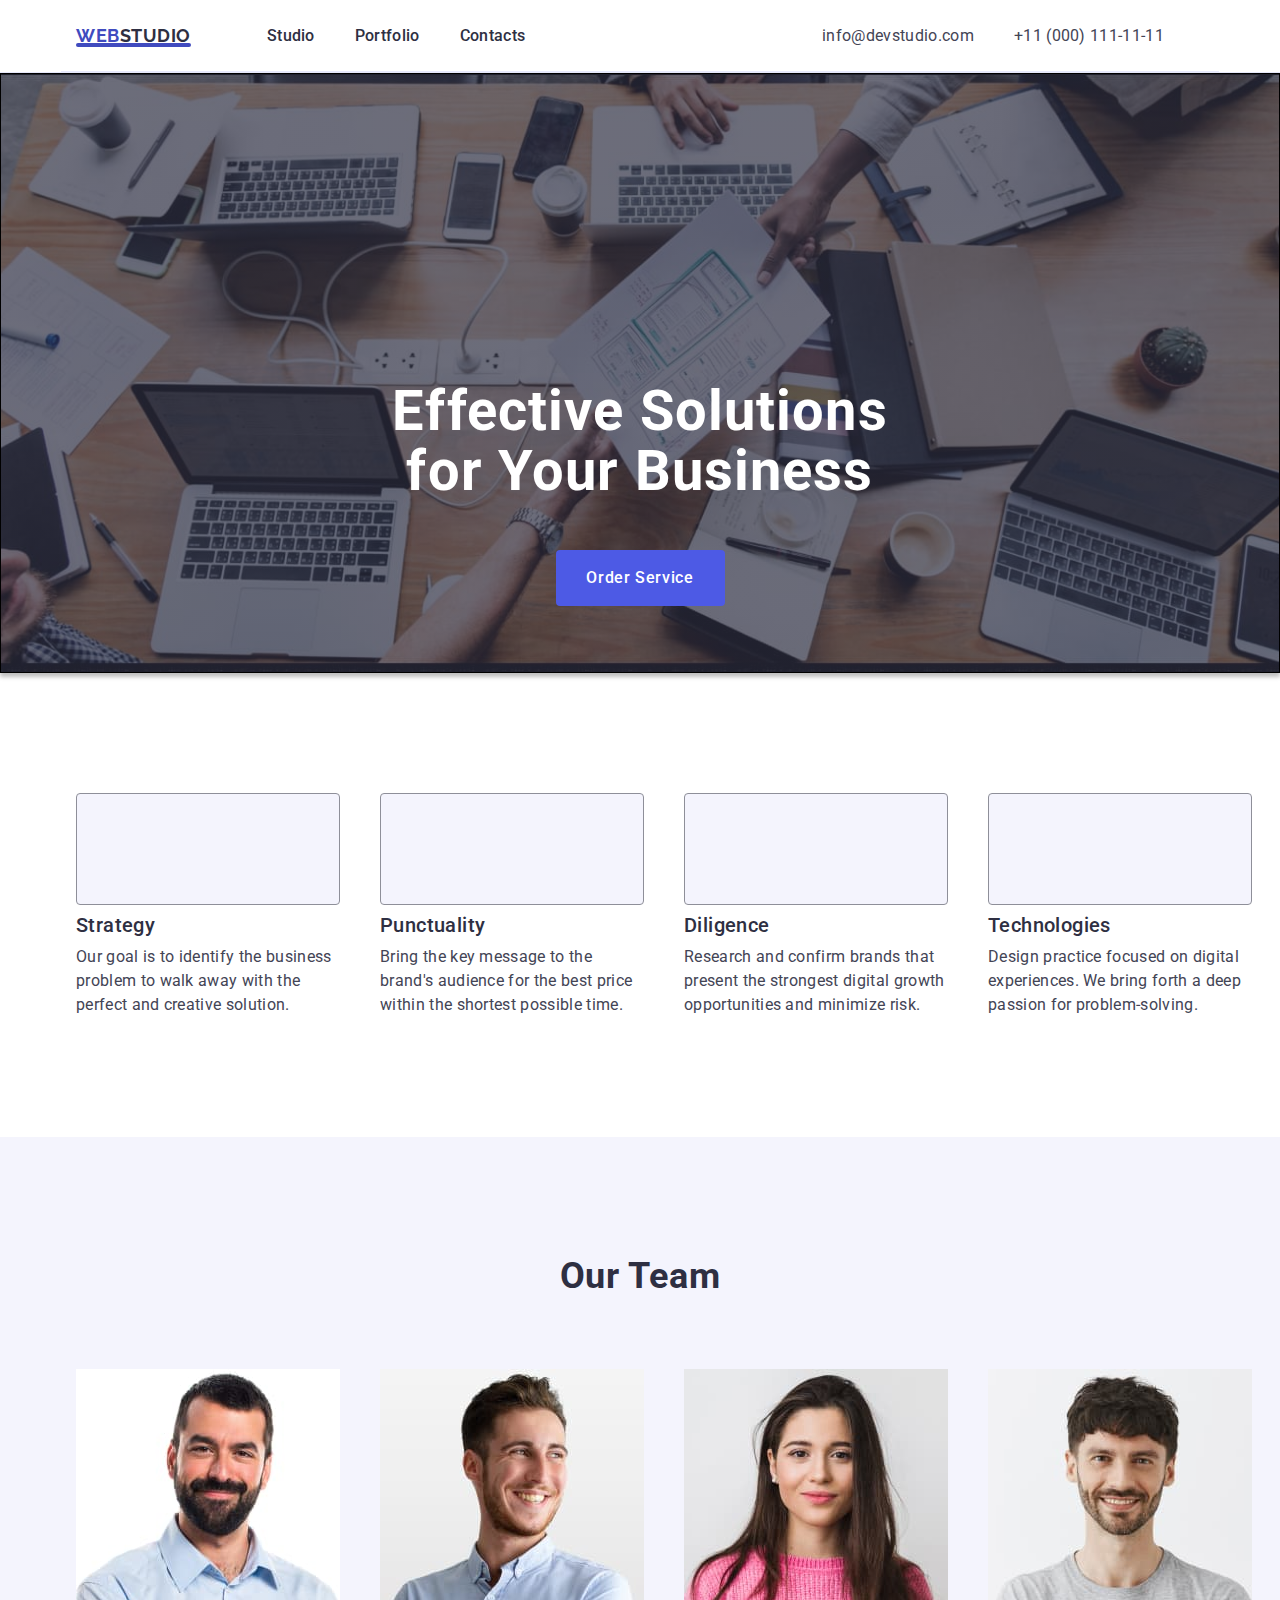
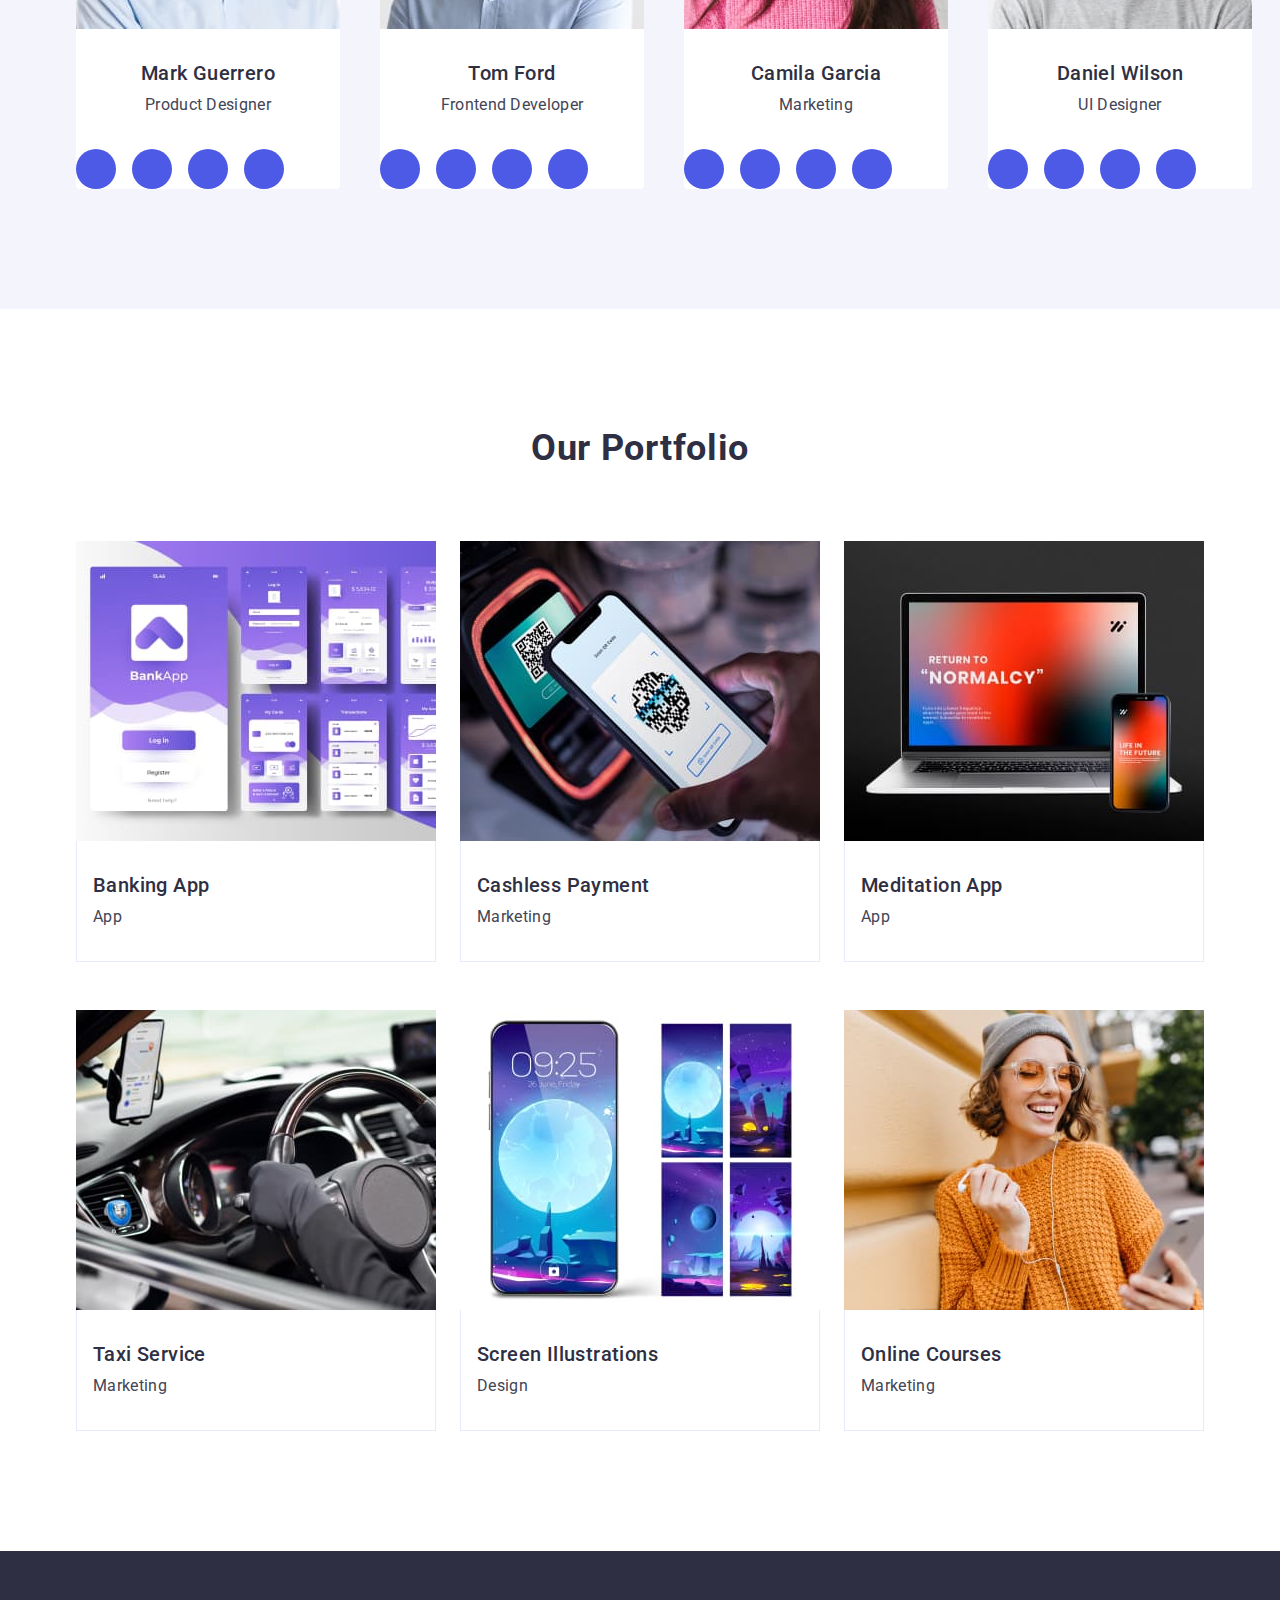
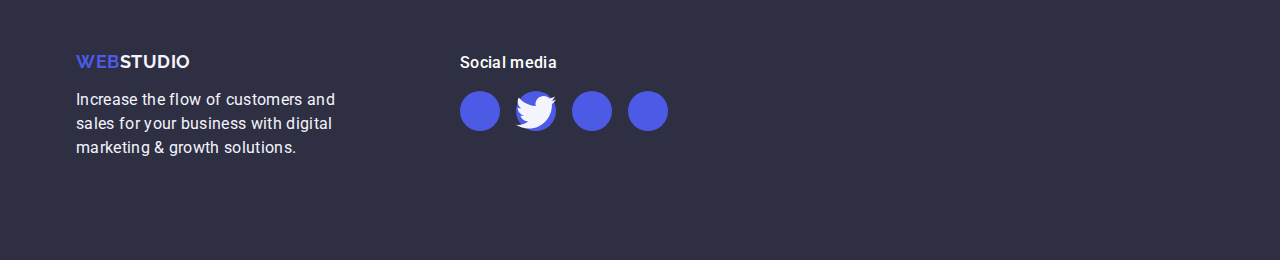
==== commit 88ff6f07: "29,03" ====
--- a/index.html
+++ b/index.html
@@ -20,7 +20,7 @@
     <header class="header-zero">
       <div class="container header">
         <nav class="navigation">
-          <a class="logo link" href="./index.html"
+          <a class="logo link nav-link" href="./index.html"
             >Web<span class="studio">Studio</span></a
           >
           <ul class="list list-menu">
@@ -31,12 +31,12 @@
         </nav>
         <address class="adress">
           <ul class="list adress-list">
-            <li>
+            <li class="list-contacts">
               <a class="link contacts" href="mailto:info@devstudio.com"
                 >info@devstudio.com</a
               >
             </li>
-            <li>
+            <li class="list-contacts">
               <a class="link contacts" href="tel:+110001111111"
                 >+11 (000) 111-11-11</a
               >
@@ -46,7 +46,7 @@
       </div>
     </header>
     <main>
-      <section class="section">
+      <section class="section section-one-image">
         <div class="container section-one">
           <h1 class="name">Effective Solutions for Your Business</h1>
           <button class="button" type="button">Order Service</button>
@@ -59,17 +59,12 @@
             <li class="strengths-list-element">
               <div class="box">
                 <svg
-                  <!--
                   width="64"
                   height="64"
-                  fill="none"
-                  xmlns="./images/SVG-ikony/SVG/antena.svg"
-                  --
-                >
-                  >
+                  fill="none">
                   <use
-                    href="./images/SVG-ikony/symbol-defs.svg#icon-antena"
-                  ></use>
+                    href="./images/SVG-ikony/symbol-defs.svg/#icon-antena">
+                  </use>
                 </svg>
               </div>
               <h3 class="strengths-title">Strategy</h3>
@@ -84,31 +79,10 @@
                   width="64"
                   height="64"
                   fill="none"
-                  xmlns="./images/SVG/zegar.svg"
                 >
-                  <g clip-path="url(#clip0_302815_4220)">
-                    <path
-                      d="M62.5933 30.6025C62.5899 13.6978 48.8828 -0.00341734 31.9775 6.39362e-07C15.0728 0.00341861 1.37158 13.7109 1.375 30.6157C1.37793 43.9316 9.98877 55.7178 22.6738 59.7681C22.7949 59.8062 22.9209 59.8257 23.0474 59.8252C23.2886 59.8247 23.5249 59.7603 23.7324 59.6377C24.0024 59.478 24.2041 59.2241 24.2988 58.9248L32.0288 34.4248C34.1421 34.4141 35.8462 32.6919 35.835 30.5791C35.8242 28.4658 34.1025 26.7617 31.9893 26.7725C31.4209 26.7749 30.8599 26.9058 30.3491 27.1553L20.1372 16.9419C19.6304 16.4526 18.8232 16.4668 18.334 16.9731C17.8564 17.4678 17.8564 18.251 18.334 18.7456L28.5405 28.9639C27.7573 30.5625 28.2051 32.4922 29.6133 33.582L22.248 56.9277C7.69238 51.5659 0.239258 35.4199 5.60108 20.8643C10.9629 6.30859 27.1089 -1.14453 41.6646 4.21729C56.2202 9.5791 63.6733 25.7256 58.3115 40.2808C55.6919 47.3921 50.3096 53.1431 43.3872 56.2275L42.5913 52.479C42.4458 51.79 41.7686 51.3496 41.0796 51.4956C40.8623 51.542 40.6606 51.6441 40.4946 51.792L32.8208 58.6431C32.2944 59.1113 32.2476 59.9175 32.7163 60.4439C32.8687 60.6148 33.064 60.7417 33.2827 60.8115L43.0801 63.9385C43.7505 64.1538 44.4688 63.7852 44.6841 63.1143C44.7524 62.9024 44.7637 62.6768 44.7178 62.459L43.9356 58.7808C55.2642 54.0049 62.6196 42.8965 62.5933 30.6025ZM31.9844 29.3272C32.6885 29.3272 33.2598 29.8984 33.2598 30.6025C33.2598 31.3071 32.6885 31.8779 31.9844 31.8779C31.2798 31.8779 30.709 31.3071 30.709 30.6025C30.709 29.8984 31.2798 29.3272 31.9844 29.3272ZM36.1851 59.0552L40.5532 55.1587L41.7588 60.8394L36.1851 59.0552Z"
-                      fill="#2E2F42"
-                    />
-                    <path
-                      d="M30.709 6.37012V8.9209C30.709 9.62549 31.2798 10.1963 31.9844 10.1963C32.6885 10.1963 33.2598 9.62549 33.2598 8.9209V6.37012C33.2598 5.66602 32.6885 5.09473 31.9844 5.09473C31.2798 5.09473 30.709 5.66602 30.709 6.37012Z"
-                      fill="#4D5AE5"
-                    />
-                    <path
-                      d="M7.75195 29.3271C7.04736 29.3271 6.47656 29.8984 6.47656 30.6025C6.47656 31.3071 7.04736 31.8779 7.75195 31.8779H10.3027C11.0073 31.8779 11.5781 31.3071 11.5781 30.6025C11.5781 29.8984 11.0073 29.3271 10.3027 29.3271H7.75195Z"
-                      fill="#4D5AE5"
-                    />
-                    <path
-                      d="M56.2162 31.8779C56.9208 31.8779 57.4916 31.3071 57.4916 30.6025C57.4916 29.8984 56.9208 29.3271 56.2162 29.3271H53.6655C52.9614 29.3271 52.3901 29.8984 52.3901 30.6025C52.3901 31.3071 52.9614 31.8779 53.6655 31.8779H56.2162Z"
-                      fill="#4D5AE5"
-                    />
-                  </g>
-                  <defs>
-                    <clipPath id="clip0_302815_4220">
-                      <rect width="64" height="64" fill="white" />
-                    </clipPath>
-                  </defs>
+                <use
+                    href="./images/SVG-ikony/symbol-defs.svg/#icon-zegar">
+                  </use>
                 </svg>
               </div>
               <h3 class="strengths-title">Punctuality</h3>
@@ -119,39 +93,14 @@
             </li>
             <li class="strengths-list-element">
               <div class="box">
-                <svg
+              <svg
                   width="64"
                   height="64"
                   fill="none"
-                  xmlns="./images/SVG/komp.svg"
                 >
-                  <g clip-path="url(#clip0_302815_4209)">
-                    <path
-                      d="M29.851 29.9292H31.9833V39.5242H29.851V29.9292Z"
-                      fill="#4D5AE5"
-                    />
-                    <path
-                      d="M38.3799 34.1936H40.5121V39.5242H38.3799V34.1936Z"
-                      fill="#4D5AE5"
-                    />
-                    <path
-                      d="M21.3222 37.392H23.4544V39.5242H21.3222V37.392Z"
-                      fill="#4D5AE5"
-                    />
-                    <path
-                      d="M14.9255 36.3258H17.0577V39.5241H14.9255V36.3258Z"
-                      fill="#4D5AE5"
-                    />
-                    <path
-                      d="M3.19833 56.5819H54.3715C56.1378 56.5819 57.5699 55.1499 57.5699 53.3836V49.1192C57.5699 47.3529 56.1378 45.9209 54.3715 45.9209H53.3054V19.3343L59.3611 13.5977C60.7666 14.2905 62.4678 13.8699 63.3876 12.6003C64.308 11.3312 64.1789 9.58364 63.0826 8.46339C61.9863 7.34314 60.2424 7.17604 58.953 8.06776C57.6641 8.96 57.206 10.6513 57.8681 12.0719L53.3054 16.3973V13.9376C53.3054 12.1713 51.8734 10.7393 50.1071 10.7393H7.46276C5.6965 10.7393 4.26443 12.1713 4.26443 13.9376V45.9209H3.19833C1.43206 45.9209 0 47.3529 0 49.1192V53.3836C0 55.1499 1.43206 56.5819 3.19833 56.5819ZM60.7682 9.67317C61.3569 9.67317 61.8343 10.1505 61.8343 10.7393C61.8343 11.328 61.3569 11.8054 60.7682 11.8054C60.1794 11.8054 59.7021 11.328 59.7021 10.7393C59.7021 10.1505 60.1794 9.67317 60.7682 9.67317ZM6.39665 13.9376C6.39665 13.3489 6.874 12.8715 7.46276 12.8715H50.1071C50.6958 12.8715 51.1732 13.3489 51.1732 13.9376V18.4149L49.041 20.441V16.0698C49.041 15.4811 48.5636 15.0037 47.9749 15.0037H9.59498C9.00622 15.0037 8.52887 15.4811 8.52887 16.0698V42.7225C8.52887 43.3113 9.00622 43.7886 9.59498 43.7886H47.9749C48.5636 43.7886 49.041 43.3113 49.041 42.7225V23.3738L51.1732 21.3535V45.9209H6.39665V13.9376ZM15.9916 27.797C14.5492 27.7929 13.2826 28.7538 12.899 30.1442C12.5153 31.5346 13.1093 33.0094 14.3498 33.7455C15.5898 34.4815 17.1697 34.2967 18.2061 33.2936L21.912 35.1531C22.3425 35.3686 22.8646 35.2676 23.1847 34.9079L31.0624 26.0453L38.8062 31.848C39.2216 32.1593 39.8016 32.126 40.1784 31.7694L46.9088 25.3941V41.6564H10.6611V17.1359H46.9088V22.4566L39.3658 29.5997L31.5569 23.7455C31.1134 23.4134 30.4892 23.4758 30.1207 23.8897L22.1348 32.8751L19.1493 31.3821C19.1712 31.2541 19.1847 31.125 19.19 30.9953C19.19 29.2291 17.7579 27.797 15.9916 27.797ZM17.0577 30.9953C17.0577 31.5841 16.5804 32.0615 15.9916 32.0615C15.4029 32.0615 14.9255 31.5841 14.9255 30.9953C14.9255 30.4066 15.4029 29.9292 15.9916 29.9292C16.5804 29.9292 17.0577 30.4066 17.0577 30.9953ZM23.4544 48.0531H34.1155V49.1192C34.1155 49.7079 33.6381 50.1853 33.0494 50.1853H24.5205C23.9317 50.1853 23.4544 49.7079 23.4544 49.1192V48.0531ZM2.13222 49.1192C2.13222 48.5304 2.60957 48.0531 3.19833 48.0531H21.3222V49.1192C21.3222 50.8855 22.7542 52.3175 24.5205 52.3175H33.0494C34.8156 52.3175 36.2477 50.8855 36.2477 49.1192V48.0531H54.3715C54.9603 48.0531 55.4376 48.5304 55.4376 49.1192V53.3836C55.4376 53.9724 54.9603 54.4497 54.3715 54.4497H3.19833C2.60957 54.4497 2.13222 53.9724 2.13222 53.3836V49.1192Z"
-                      fill="#2E2F42"
-                    />
-                  </g>
-                  <defs>
-                    <clipPath id="clip0_302815_4209">
-                      <rect width="64" height="64" fill="white" />
-                    </clipPath>
-                  </defs>
+                <use
+                    href="./images/SVG-ikony/symbol-defs.svg/#icon-komp">
+                  </use>
                 </svg>
               </div>
               <h3 class="strengths-title">Diligence</h3>
@@ -162,13 +111,14 @@
             </li>
             <li class="strengths-list-element">
               <div class="box">
-                <svg
+               <svg
                   width="64"
                   height="64"
                   fill="none"
-                  xmlns="./images/SVG/kosmonauta.svg"
                 >
-                  <use href="./images/SVG/kosmonauta.svg"></use>
+                <use
+                    href="./images/SVG-ikony/symbol-defs.svg/#icon-kosmonauta">
+                  </use>
                 </svg>
               </div>
               <h3 class="strengths-title">Technologies</h3>
@@ -195,24 +145,24 @@
                 <p class="employee-position">Product Designer</p>
               </div>
               <ul class="icon-list">
-                <li>
-                  <div class="circle">
-                    <img src="./icomoon/SVG/instagram.svg" alt="instagram" />
-                  </div>
-                </li>
-                <li>
-                  <div class="circle">
-                    <img src="./icomoon/SVG/twitter.svg" alt="twitter" />
-                  </div>
-                </li>
-                <li>
-                  <div class="circle">
-                    <img src="./icomoon/SVG/facebook.svg" alt="facebook" />
-                  </div>
-                </li>
-                <li>
-                  <div class="circle">
-                    <img src="./icomoon/SVG/linkedin2.svg" alt="linkedin" />
+                <li class="circle-list">
+                  <div class="circle">
+                    <svg class="employee-media" width="16" height="16"><use href="./images/SVG-ikony/symbol-defs.svg/#icon-instagram"></use></svg>
+                  </div>
+                </li>
+                <li class="circle-list">
+                  <div class="circle">
+                    <svg class="employee-media" width="16" height="16"><use href="./images/SVG-ikony/symbol-defs.svg/#icon-twitter"></use></svg>
+                  </div>
+                </li>
+                <li class="circle-list">
+                  <div class="circle">
+                    <svg class="employee-media" width="16" height="16"><use href="./images/SVG-ikony/symbol-defs.svg/#icon-facebook"></use></svg>
+                  </div>
+                </li>
+                <li class="circle-list">
+                  <div class="circle">
+                    <svg class="employee-media" width="16" height="16"><use href="./images/SVG-ikony/symbol-defs.svg/#icon-linkedin2"></use></svg>
                   </div>
                 </li>
               </ul>
@@ -228,40 +178,24 @@
                 <p class="employee-position">Frontend Developer</p>
               </div>
               <ul class="icon-list">
-                <li>
-                  <div class="circle">
-                    <img
-                      class="media-icon"
-                      src="./icomoon/SVG/instagram.svg"
-                      alt="instagram"
-                    />
-                  </div>
-                </li>
-                <li>
-                  <div class="circle">
-                    <img
-                      class="media-icon"
-                      src="./icomoon/SVG/twitter.svg"
-                      alt="twitter"
-                    />
-                  </div>
-                </li>
-                <li>
-                  <div class="circle">
-                    <img
-                      class="media-icon"
-                      src="./icomoon/SVG/facebook.svg"
-                      alt="facebook"
-                    />
-                  </div>
-                </li>
-                <li>
-                  <div class="circle">
-                    <img
-                      class="media-icon"
-                      src="./icomoon/SVG/linkedin2.svg"
-                      alt="linkedin"
-                    />
+                <li class="circle-list">
+                  <div class="circle">
+                    <svg class="employee-media" width="16" height="16"><use href="./images/SVG-ikony/symbol-defs.svg/#icon-instagram"></use></svg>
+                  </div>
+                </li>
+                <li class="circle-list">
+                  <div class="circle">
+                    <svg class="employee-media" width="16" height="16"><use href="./images/SVG-ikony/symbol-defs.svg/#icon-twitter"></use></svg>
+                  </div>
+                </li>
+                <li class="circle-list">
+                  <div class="circle">
+                    <svg class="employee-media" width="16" height="16"><use href="./images/SVG-ikony/symbol-defs.svg/#icon-facebook"></use></svg>
+                  </div>
+                </li>
+                <li class="circle-list">
+                  <div class="circle">
+                    <svg class="employee-media" width="16" height="16"><use href="./images/SVG-ikony/symbol-defs.svg/#icon-linkedin2"></use></svg>
                   </div>
                 </li>
               </ul>
@@ -276,25 +210,25 @@
                 <h3 class="employee-name">Camila Garcia</h3>
                 <p class="employee-position">Marketing</p>
               </div>
-              <ul class="icon-list">
-                <li>
-                  <div class="circle">
-                    <img src="./icomoon/SVG/instagram.svg" alt="instagram" />
-                  </div>
-                </li>
-                <li>
-                  <div class="circle">
-                    <img src="./icomoon/SVG/twitter.svg" alt="twitter" />
-                  </div>
-                </li>
-                <li>
-                  <div class="circle">
-                    <img src="./icomoon/SVG/facebook.svg" alt="facebook" />
-                  </div>
-                </li>
-                <li>
-                  <div class="circle">
-                    <img src="./icomoon/SVG/linkedin2.svg" alt="linkedin" />
+               <ul class="icon-list">
+                <li class="circle-list">
+                  <div class="circle">
+                    <svg class="employee-media" width="16" height="16"><use href="./images/SVG-ikony/symbol-defs.svg/#icon-instagram"></use></svg>
+                  </div>
+                </li>
+                <li class="circle-list">
+                  <div class="circle">
+                    <svg class="employee-media" width="16" height="16"><use href="./images/SVG-ikony/symbol-defs.svg/#icon-twitter"></use></svg>
+                  </div>
+                </li>
+                <li class="circle-list">
+                  <div class="circle">
+                    <svg class="employee-media" width="16" height="16"><use href="./images/SVG-ikony/symbol-defs.svg/#icon-facebook"></use></svg>
+                  </div>
+                </li>
+                <li class="circle-list">
+                  <div class="circle">
+                    <svg class="employee-media" width="16" height="16"><use href="./images/SVG-ikony/symbol-defs.svg/#icon-linkedin2"></use></svg>
                   </div>
                 </li>
               </ul>
@@ -310,24 +244,24 @@
                 <p class="employee-position">UI Designer</p>
               </div>
               <ul class="icon-list">
-                <li>
-                  <div class="circle">
-                    <img src="./icomoon/SVG/instagram.svg" alt="instagram" />
-                  </div>
-                </li>
-                <li>
-                  <div class="circle">
-                    <img src="./icomoon/SVG/twitter.svg" alt="twitter" />
-                  </div>
-                </li>
-                <li>
-                  <div class="circle">
-                    <img src="./icomoon/SVG/facebook.svg" alt="facebook" />
-                  </div>
-                </li>
-                <li>
-                  <div class="circle">
-                    <img src="./icomoon/SVG/linkedin2.svg" alt="linkedin" />
+                <li class="circle-list">
+                  <div class="circle">
+                    <svg class="employee-media" width="16" height="16"><use href="./images/SVG-ikony/symbol-defs.svg/#icon-instagram"></use></svg>
+                  </div>
+                </li>
+                <li class="circle-list">
+                  <div class="circle">
+                    <svg class="employee-media" width="16" height="16"><use href="./images/SVG-ikony/symbol-defs.svg/#icon-twitter"></use></svg>
+                  </div>
+                </li>
+                <li class="circle-list">
+                  <div class="circle">
+                    <svg class="employee-media" width="16" height="16"><use href="./images/SVG-ikony/symbol-defs.svg/#icon-facebook"></use></svg>
+                  </div>
+                </li>
+                <li class="circle-list">
+                  <div class="circle">
+                    <svg class="employee-media" width="16" height="16"><use href="./images/SVG-ikony/symbol-defs.svg/#icon-linkedin2"></use></svg>
                   </div>
                 </li>
               </ul>
--- a/css/styles.css
+++ b/css/styles.css
@@ -45,6 +45,7 @@
   display: flex;
   gap: 40px;
 }
+
 .box {
   border: 1px solid var(--light-slate);
   background-color: var(--cloud);
@@ -138,6 +139,9 @@
 .employee-text {
   padding: 32px 0;
 }
+.employee-media {
+  fill: var(--cloud);
+}
 .features-list {
   display: flex;
   gap: 24px;
@@ -166,12 +170,12 @@
   justify-content: space-between;
   align-items: center;
   height: 72px;
+}
+.header-zero {
+  border-bottom: 1px solid #e7e9fc;
   box-shadow: 0px 2px 1px rgba(46, 47, 66, 0.08),
     0px 1px 1px rgba(46, 47, 66, 0.16), 0px 1px 6px rgba(46, 47, 66, 0.08);
 }
-.header-zero {
-  border-bottom: 1px solid #e7e9fc;
-}
 .icon {
   width: 64px;
 }
@@ -188,17 +192,6 @@
   line-height: 1.5;
   padding: 24px 0 24px;
   color: var(--navy-blue);
-  transition: 250ms cubic-bezier(0.4, 0, 0.2, 1);
-}
-.link-menu::after {
-  content: "";
-  width: 100%;
-  position: absolute;
-  left: 0;
-  bottom: -1px;
-  height: 4px;
-  background-color: var(--ocean);
-  border-radius: 2px;
 }
 .link-menu:hover {
   color: var(--ocean);
@@ -216,6 +209,9 @@
   display: flex;
   gap: 40px;
   margin-left: 0;
+}
+.list-contacts {
+  transition: color 250ms cubic-bezier(0.4, 0, 0.2, 1);
 }
 .logo {
   font-family: "Raleway", sans-serif;
@@ -259,7 +255,21 @@
 .navigation {
   display: flex;
   align-items: center;
+}
+.nav-link {
   position: relative;
+  color: var(--ocean);
+  transition: color 250ms cubic-bezier(0.4, 0, 0.2, 1);
+}
+.nav-link::after {
+  content: "";
+  width: 100%;
+  position: absolute;
+  left: 0;
+  bottom: -1px;
+  height: 4px;
+  background-color: var(--ocean);
+  border-radius: 2px;
 }
 .photo-title {
   font-weight: 500;
@@ -302,6 +312,8 @@
 }
 .section-one {
   padding: 188px 0;
+}
+.section-one-image {
   background-image: linear-gradient(
       rgba(46, 47, 66, 0.7),
       rgba(46, 47, 66, 0.7)
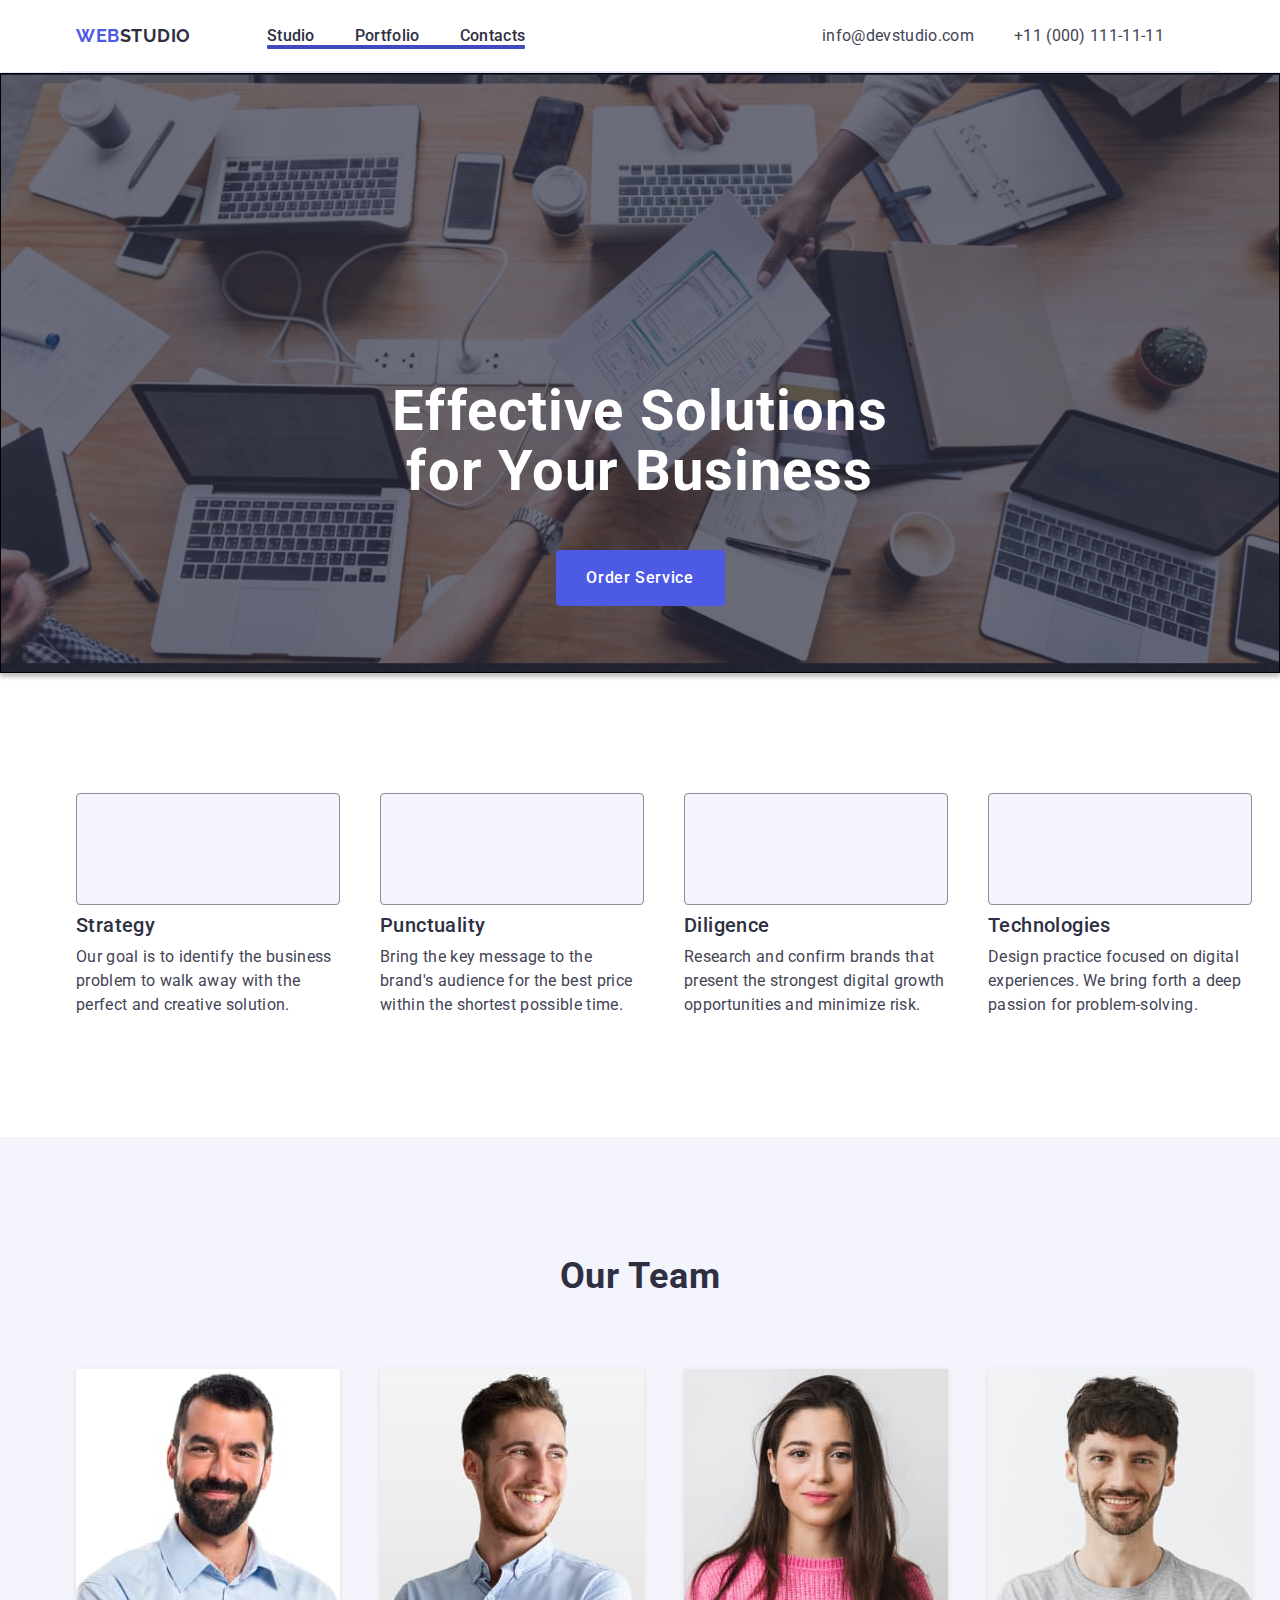
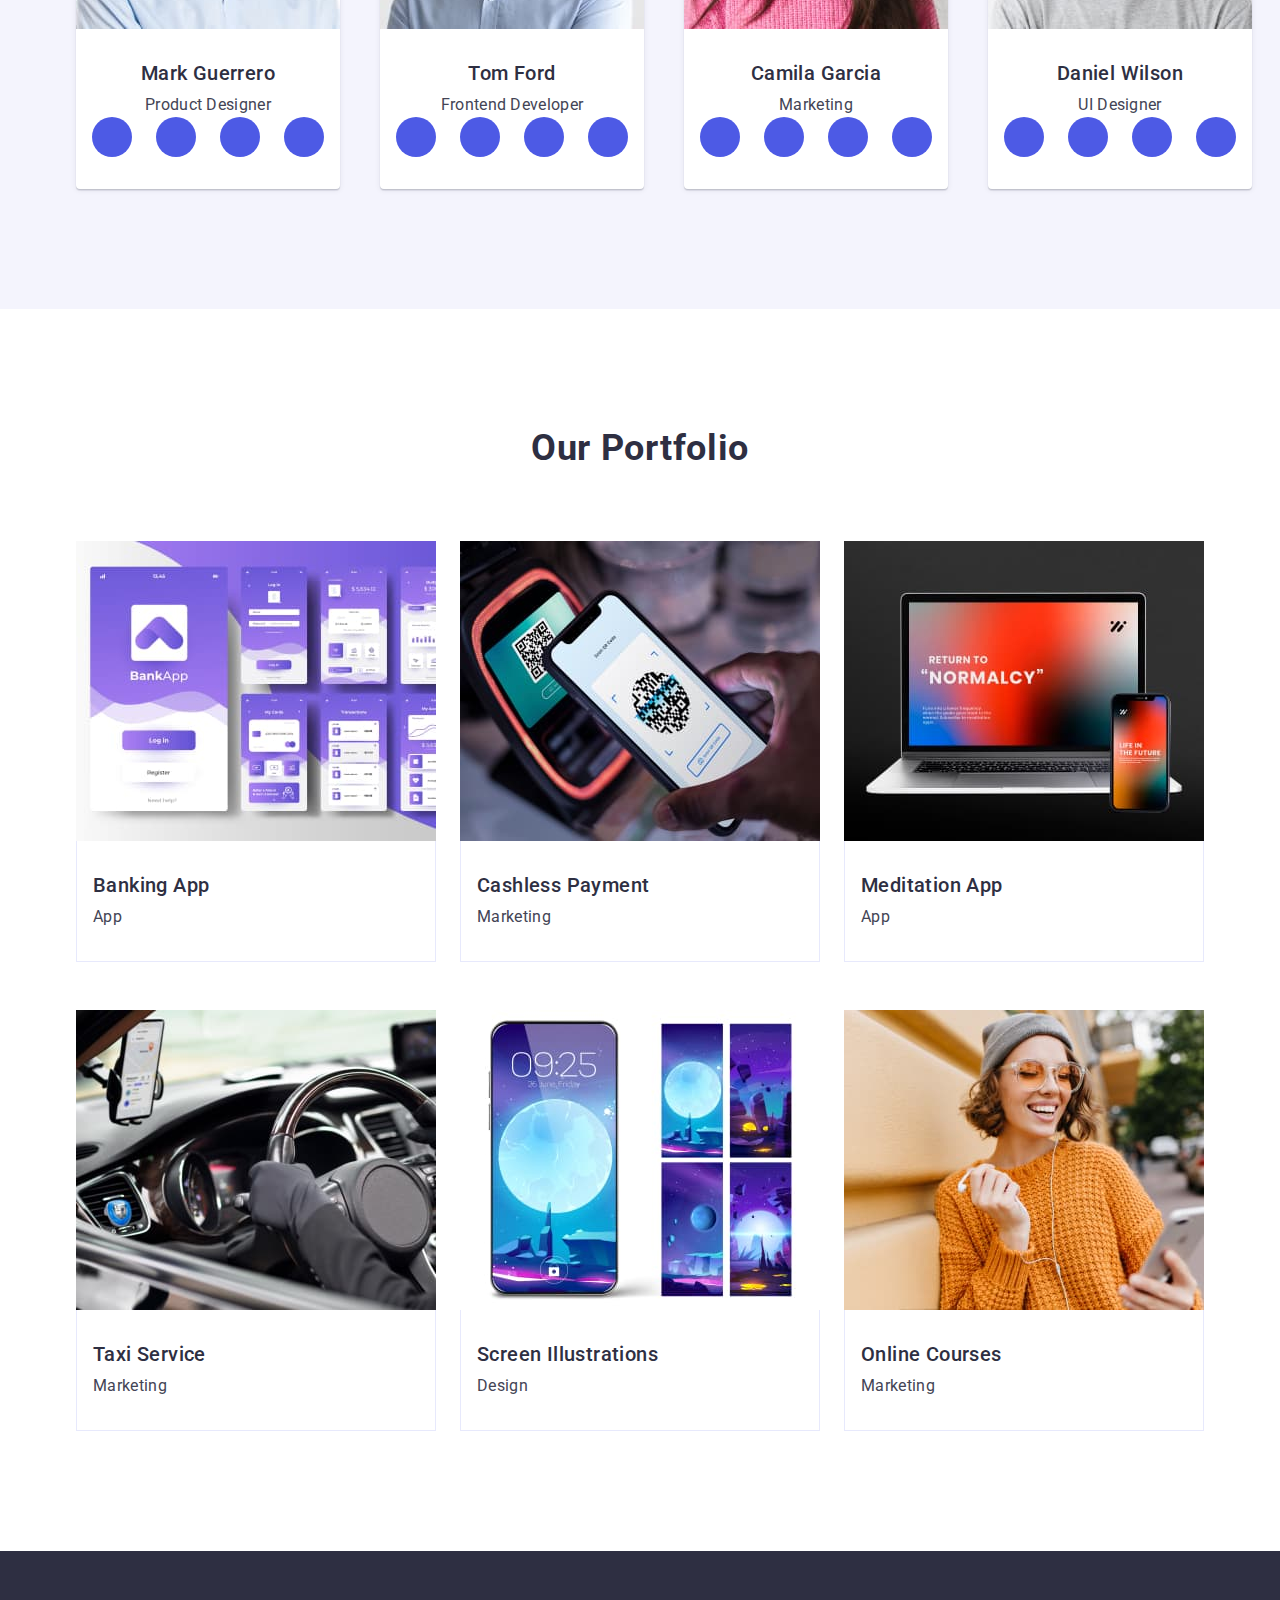
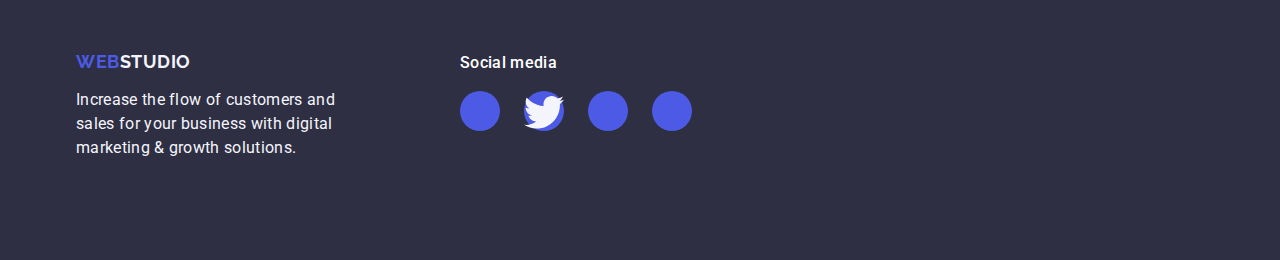
==== commit 0971ebdc: "30,03,2" ====
--- a/index.html
+++ b/index.html
@@ -143,29 +143,29 @@
               <div class="employee-text">
                 <h3 class="employee-name">Mark Guerrero</h3>
                 <p class="employee-position">Product Designer</p>
-              </div>
-              <ul class="icon-list">
-                <li class="circle-list">
-                  <div class="circle">
+                <ul class="icon-list">
+                <li class="circle-list">
+                  <a class="circle">
                     <svg class="employee-media" width="16" height="16"><use href="./images/SVG-ikony/symbol-defs.svg/#icon-instagram"></use></svg>
-                  </div>
-                </li>
-                <li class="circle-list">
-                  <div class="circle">
+                  </a>
+                </li>
+                <li class="circle-list">
+                  <a class="circle">
                     <svg class="employee-media" width="16" height="16"><use href="./images/SVG-ikony/symbol-defs.svg/#icon-twitter"></use></svg>
-                  </div>
-                </li>
-                <li class="circle-list">
-                  <div class="circle">
+                  </a>
+                </li>
+                <li class="circle-list">
+                  <a class="circle">
                     <svg class="employee-media" width="16" height="16"><use href="./images/SVG-ikony/symbol-defs.svg/#icon-facebook"></use></svg>
-                  </div>
-                </li>
-                <li class="circle-list">
-                  <div class="circle">
+                  </a>
+                </li>
+                <li class="circle-list">
+                  <a class="circle">
                     <svg class="employee-media" width="16" height="16"><use href="./images/SVG-ikony/symbol-defs.svg/#icon-linkedin2"></use></svg>
-                  </div>
-                </li>
-              </ul>
+                  </a>
+                </li>
+               </ul> 
+             </div>
             </li>
             <li class="team-list">
               <img
@@ -176,29 +176,30 @@
               <div class="employee-text">
                 <h3 class="employee-name">Tom Ford</h3>
                 <p class="employee-position">Frontend Developer</p>
-              </div>
-              <ul class="icon-list">
-                <li class="circle-list">
-                  <div class="circle">
+              
+               <ul class="icon-list">
+                <li class="circle-list">
+                  <a class="circle">
                     <svg class="employee-media" width="16" height="16"><use href="./images/SVG-ikony/symbol-defs.svg/#icon-instagram"></use></svg>
-                  </div>
-                </li>
-                <li class="circle-list">
-                  <div class="circle">
+                  </a>
+                </li>
+                <li class="circle-list">
+                  <a class="circle">
                     <svg class="employee-media" width="16" height="16"><use href="./images/SVG-ikony/symbol-defs.svg/#icon-twitter"></use></svg>
-                  </div>
-                </li>
-                <li class="circle-list">
-                  <div class="circle">
+                  </a>
+                </li>
+                <li class="circle-list">
+                  <a class="circle">
                     <svg class="employee-media" width="16" height="16"><use href="./images/SVG-ikony/symbol-defs.svg/#icon-facebook"></use></svg>
-                  </div>
-                </li>
-                <li class="circle-list">
-                  <div class="circle">
+                  </a>
+                </li>
+                <li class="circle-list">
+                  <a class="circle">
                     <svg class="employee-media" width="16" height="16"><use href="./images/SVG-ikony/symbol-defs.svg/#icon-linkedin2"></use></svg>
-                  </div>
-                </li>
-              </ul>
+                  </a>
+                </li>
+               </ul>
+              </div>
             </li>
             <li class="team-list">
               <img
@@ -209,29 +210,29 @@
               <div class="employee-text">
                 <h3 class="employee-name">Camila Garcia</h3>
                 <p class="employee-position">Marketing</p>
-              </div>
-               <ul class="icon-list">
-                <li class="circle-list">
-                  <div class="circle">
+                <ul class="icon-list">
+                <li class="circle-list">
+                  <a class="circle">
                     <svg class="employee-media" width="16" height="16"><use href="./images/SVG-ikony/symbol-defs.svg/#icon-instagram"></use></svg>
-                  </div>
-                </li>
-                <li class="circle-list">
-                  <div class="circle">
+                  </a>
+                </li>
+                <li class="circle-list">
+                  <a class="circle">
                     <svg class="employee-media" width="16" height="16"><use href="./images/SVG-ikony/symbol-defs.svg/#icon-twitter"></use></svg>
-                  </div>
-                </li>
-                <li class="circle-list">
-                  <div class="circle">
+                  </a>
+                </li>
+                <li class="circle-list">
+                  <a class="circle">
                     <svg class="employee-media" width="16" height="16"><use href="./images/SVG-ikony/symbol-defs.svg/#icon-facebook"></use></svg>
-                  </div>
-                </li>
-                <li class="circle-list">
-                  <div class="circle">
+                  </a>
+                </li>
+                <li class="circle-list">
+                  <a class="circle">
                     <svg class="employee-media" width="16" height="16"><use href="./images/SVG-ikony/symbol-defs.svg/#icon-linkedin2"></use></svg>
-                  </div>
-                </li>
-              </ul>
+                  </a>
+                </li>
+                </ul>
+              </div>
             </li>
             <li class="team-list">
               <img
@@ -242,29 +243,30 @@
               <div class="employee-text">
                 <h3 class="employee-name">Daniel Wilson</h3>
                 <p class="employee-position">UI Designer</p>
-              </div>
-              <ul class="icon-list">
-                <li class="circle-list">
-                  <div class="circle">
+             
+               <ul class="icon-list">
+                <li class="circle-list">
+                  <a class="circle">
                     <svg class="employee-media" width="16" height="16"><use href="./images/SVG-ikony/symbol-defs.svg/#icon-instagram"></use></svg>
-                  </div>
-                </li>
-                <li class="circle-list">
-                  <div class="circle">
+                  </a>
+                </li>
+                <li class="circle-list">
+                  <a class="circle">
                     <svg class="employee-media" width="16" height="16"><use href="./images/SVG-ikony/symbol-defs.svg/#icon-twitter"></use></svg>
-                  </div>
-                </li>
-                <li class="circle-list">
-                  <div class="circle">
+                  </a>
+                </li>
+                <li class="circle-list">
+                  <a class="circle">
                     <svg class="employee-media" width="16" height="16"><use href="./images/SVG-ikony/symbol-defs.svg/#icon-facebook"></use></svg>
-                  </div>
-                </li>
-                <li class="circle-list">
-                  <div class="circle">
+                  </a>
+                </li>
+                <li class="circle-list">
+                  <a class="circle">
                     <svg class="employee-media" width="16" height="16"><use href="./images/SVG-ikony/symbol-defs.svg/#icon-linkedin2"></use></svg>
-                  </div>
-                </li>
-              </ul>
+                  </a>
+                </li>
+               </ul> 
+              </div>
             </li>
           </ul>
         </div>
--- a/css/styles.css
+++ b/css/styles.css
@@ -72,6 +72,7 @@
   height: 56px;
   border: none;
   border-radius: 4px;
+  transition: background-color 250ms cubic-bezier(0.4, 0, 0.2, 1);
 }
 .button:hover {
   background-color: var(--ocean);
@@ -181,7 +182,8 @@
 }
 .icon-list {
   display: flex;
-  gap: 16px;
+  justify-content: center;
+  gap: 24px;
 }
 .link {
   text-decoration: none;
@@ -192,6 +194,17 @@
   line-height: 1.5;
   padding: 24px 0 24px;
   color: var(--navy-blue);
+  transition: color 250ms cubic-bezier(0.4, 0, 0.2, 1);
+}
+.link-menu::after {
+  content: "";
+  width: 100%;
+  position: absolute;
+  left: 0;
+  bottom: -1px;
+  height: 4px;
+  background-color: var(--ocean);
+  border-radius: 2px;
 }
 .link-menu:hover {
   color: var(--ocean);
@@ -209,6 +222,9 @@
   display: flex;
   gap: 40px;
   margin-left: 0;
+  position: relative;
+  color: var(--ocean);
+  transition: color 250ms cubic-bezier(0.4, 0, 0.2, 1);
 }
 .list-contacts {
   transition: color 250ms cubic-bezier(0.4, 0, 0.2, 1);
@@ -255,21 +271,6 @@
 .navigation {
   display: flex;
   align-items: center;
-}
-.nav-link {
-  position: relative;
-  color: var(--ocean);
-  transition: color 250ms cubic-bezier(0.4, 0, 0.2, 1);
-}
-.nav-link::after {
-  content: "";
-  width: 100%;
-  position: absolute;
-  left: 0;
-  bottom: -1px;
-  height: 4px;
-  background-color: var(--ocean);
-  border-radius: 2px;
 }
 .photo-title {
   font-weight: 500;
@@ -355,6 +356,8 @@
   background-color: var(--white);
   width: calc((100% - 72px) / 4);
   border-radius: 0px 0px 4px 4px;
+  box-shadow: 0px 1px 6px rgba(46, 47, 66, 0.08),
+    0px 1px 1px rgba(46, 47, 66, 0.16), 0px 2px 1px rgba(46, 47, 66, 0.08);
 }
 .visually-hidden {
   position: absolute;
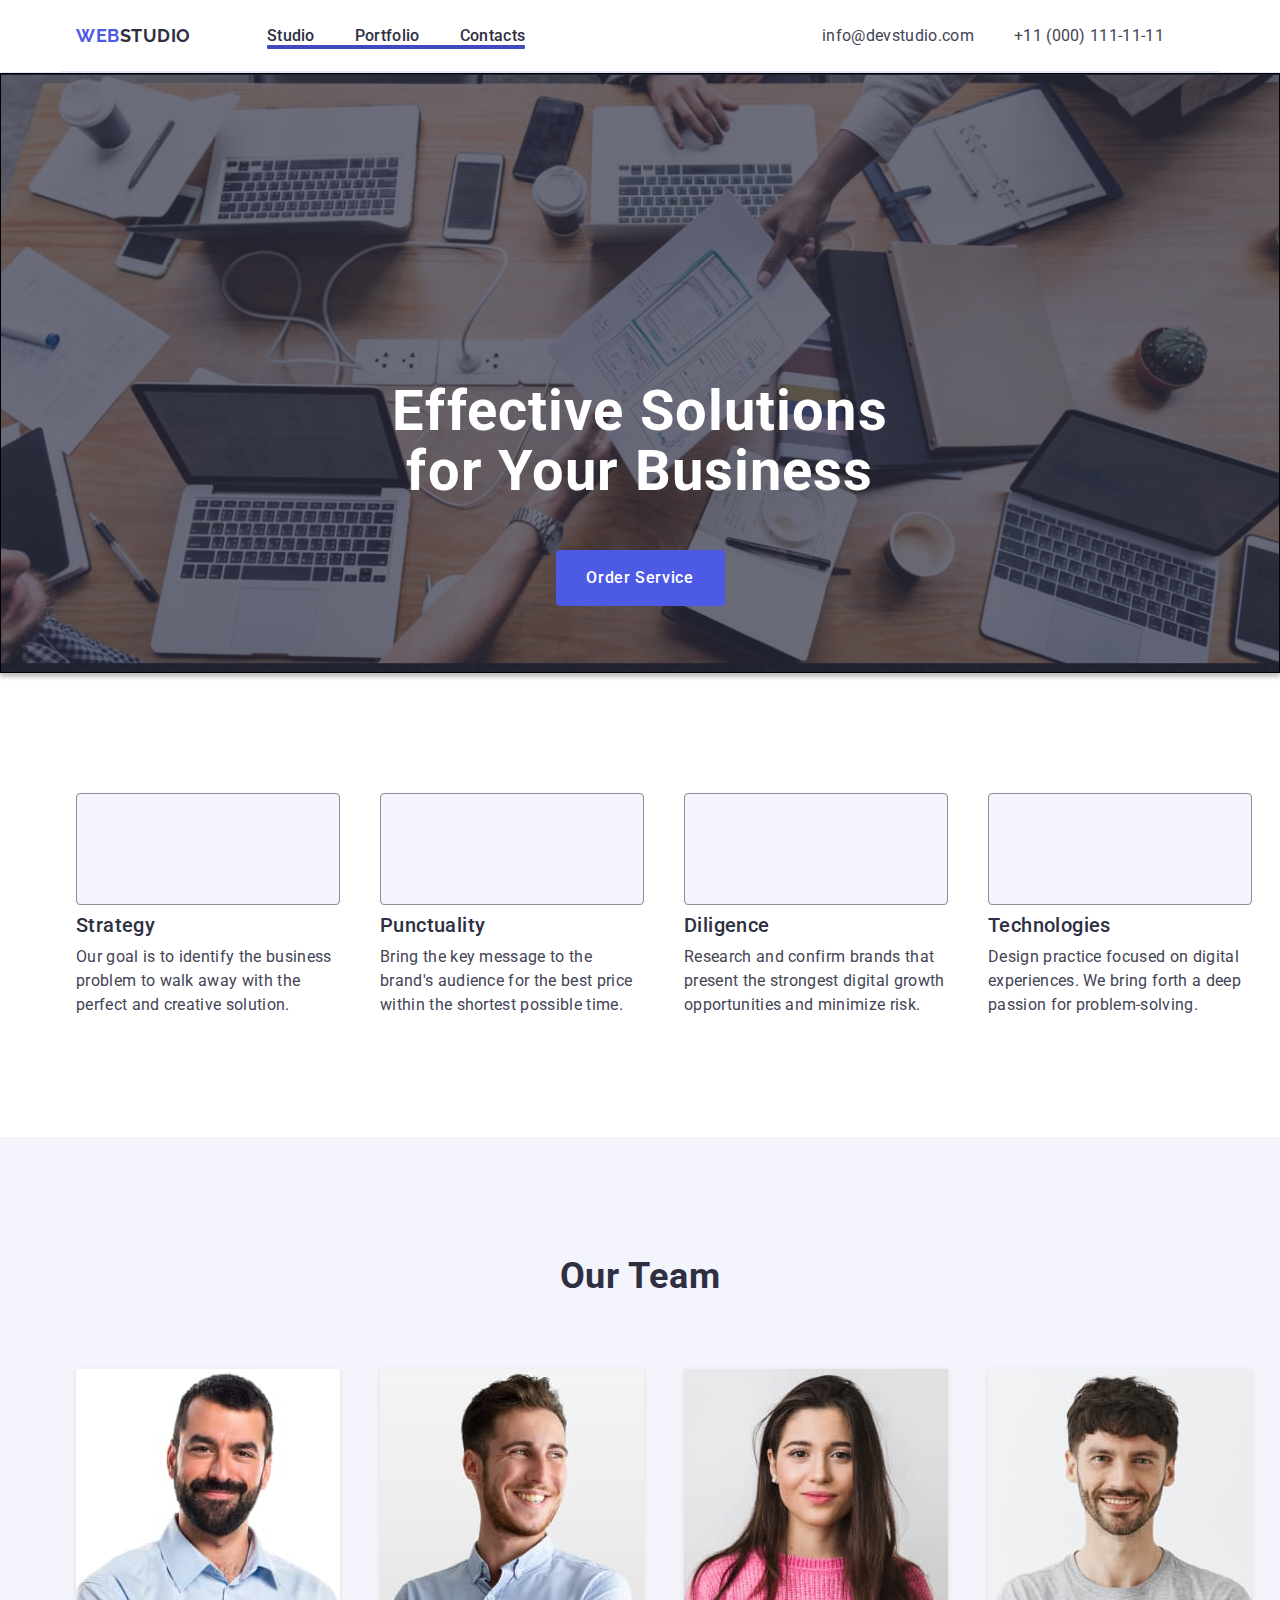
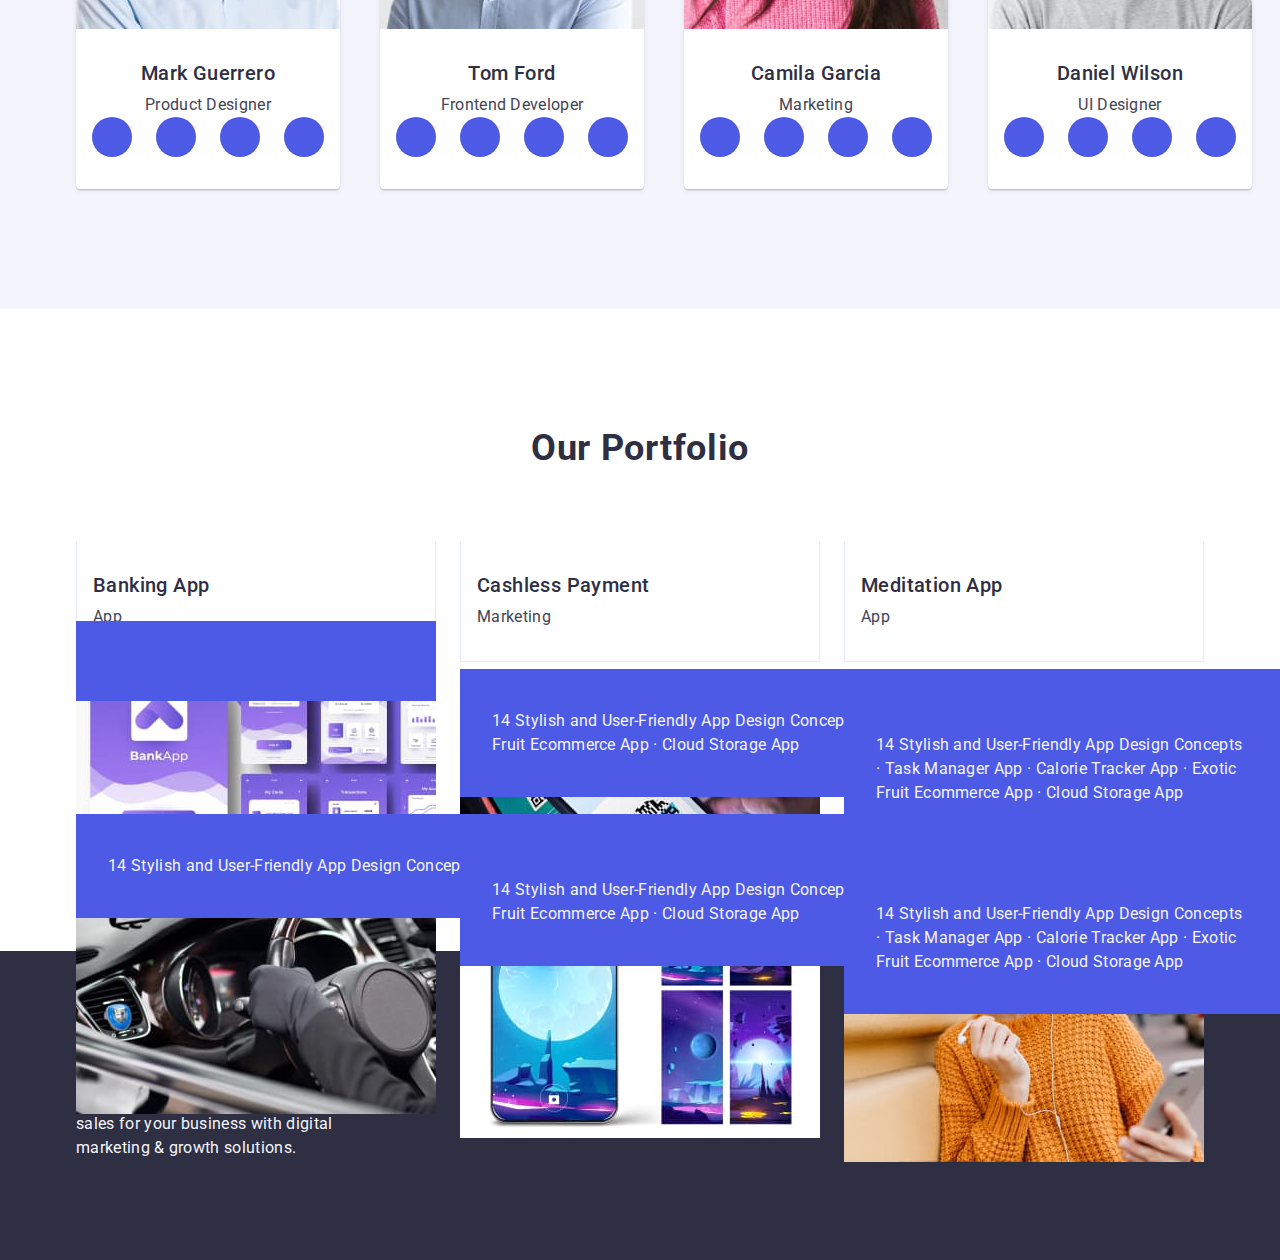
==== commit 3365c6c5: "30,03,4" ====
--- a/index.html
+++ b/index.html
@@ -275,55 +275,56 @@
         <div class="container">
           <h2 class="section-title">Our Portfolio</h2>
           <ul class="list portfolio-list">
-            <li class="portfolio-list-element">
-              <img src="./images/imga.jpg" width="360" alt="Apps wallpaper" />
+            <li class="portfolio-list-element"><div class="photo-portfolio"><p class="photo-portfolio-paragraf"></p>
+              <img src="./images/imga.jpg" width="360" alt="Apps wallpaper"/>
+              </div>
               <div class="photo-text">
                 <h3 class="photo-title">Banking App</h3>
                 <p class="photo-mark">App</p>
               </div>
             </li>
-            <li class="portfolio-list-element">
-              <img
+            <li class="portfolio-list-element"><div class="photo-portfolio">
+              <p class="photo-portfolio-paragraf">14 Stylish and User-Friendly App Design Concepts · Task Manager App · Calorie Tracker App · Exotic Fruit Ecommerce App · Cloud Storage App</p><img
                 src="./images/imgb.jpg"
                 width="360"
                 alt="Payment with phone"
-              />
+              /></div>
               <div class="photo-text">
                 <h3 class="photo-title">Cashless Payment</h3>
                 <p class="photo-mark">Marketing</p>
               </div>
             </li>
-            <li class="portfolio-list-element">
+            <li class="portfolio-list-element"><div class="photo-portfolio"><p class="photo-portfolio-paragraf">14 Stylish and User-Friendly App Design Concepts · Task Manager App · Calorie Tracker App · Exotic Fruit Ecommerce App · Cloud Storage App</p>
               <img
                 src="./images/imgc.jpg"
                 width="360"
                 alt="Laptop and smart phone"
-              />
+              /></div>
               <div class="photo-text">
                 <h3 class="photo-title">Meditation App</h3>
                 <p class="photo-mark">App</p>
               </div>
             </li>
-            <li class="portfolio-list-element">
+            <li class="portfolio-list-element"><div class="photo-portfolio"><p class="photo-portfolio-paragraf">14 Stylish and User-Friendly App Design Concepts · Task Manager App · Calorie Tracker App · Exotic Fruit Ecommerce App · Cloud Storage App</p>
               <img src="./images/imgd.jpg" width="360" alt="Car" />
-              <div class="photo-text">
+              </div><div class="photo-text">
                 <h3 class="photo-title">Taxi Service</h3>
                 <p class="photo-mark">Marketing</p>
               </div>
             </li>
-            <li class="portfolio-list-element">
+            <li class="portfolio-list-element"><div class="photo-portfolio"><p class="photo-portfolio-paragraf">14 Stylish and User-Friendly App Design Concepts · Task Manager App · Calorie Tracker App · Exotic Fruit Ecommerce App · Cloud Storage App</p>
               <img src="./images/imge.jpg" width="360" alt="Phone wallpapers" />
-              <div class="photo-text">
+              </div><div class="photo-text">
                 <h3 class="photo-title">Screen Illustrations</h3>
                 <p class="photo-mark">Design</p>
               </div>
             </li>
-            <li class="portfolio-list-element">
+            <li class="portfolio-list-element"><div class="photo-portfolio"><p class="photo-portfolio-paragraf">14 Stylish and User-Friendly App Design Concepts · Task Manager App · Calorie Tracker App · Exotic Fruit Ecommerce App · Cloud Storage App</p>
               <img
                 src="./images/imgf.jpg"
                 width="360"
                 alt="Girl in the orange sweater"
-              />
+              /></div>
               <div class="photo-text">
                 <h3 class="photo-title">Online Courses</h3>
                 <p class="photo-mark">Marketing</p>
@@ -346,7 +347,7 @@
         </div>
         <div class="footer-logo">
           <p class="media">Social media</p>
-          <ul class="icon-list">
+          <ul class="icon-list-footer">
             <li class="circle-list">
               <span class="circle">
                 <svg class="media-svg"
--- a/css/styles.css
+++ b/css/styles.css
@@ -185,6 +185,10 @@
   justify-content: center;
   gap: 24px;
 }
+.icon-list-footer {
+  display: flex;
+  gap: 16px;
+}
 .link {
   text-decoration: none;
 }
@@ -297,6 +301,28 @@
 }
 .portfolio-list-element {
   width: calc((100% - 48px) / 3);
+  transition: box-shadow 250ms cubic-bezier(0.4, 0, 0.2, 1);
+}
+.portfolio-list-element:hover {
+  box-shadow: 0 2px 1px 0 rgba(46, 47, 66, 0.08),
+    0 1px 1px 0 rgba(46, 47, 66, 0.16), 0 1px 6px 0 rgba(46, 47, 66, 0.08);
+}
+.photo-portfolio {
+  position: absolute;
+  overflow: auto;
+}
+.photo-portfolio-paragraf {
+  top: ;
+  font-size: 16px;
+  line-height: 1.5;
+  letter-spacing: 0.02em;
+  color: var(--cloud);
+  padding: 40px 32px;
+  background-color: var(--iris);
+  height: 100%;
+  width: 100%;
+  transform: translateY(100%);
+  transition: transform 250ms cubic-bezier(0.4, 0, 0.2, 1);
 }
 .section {
   padding: 120px 0px 120px 0px;
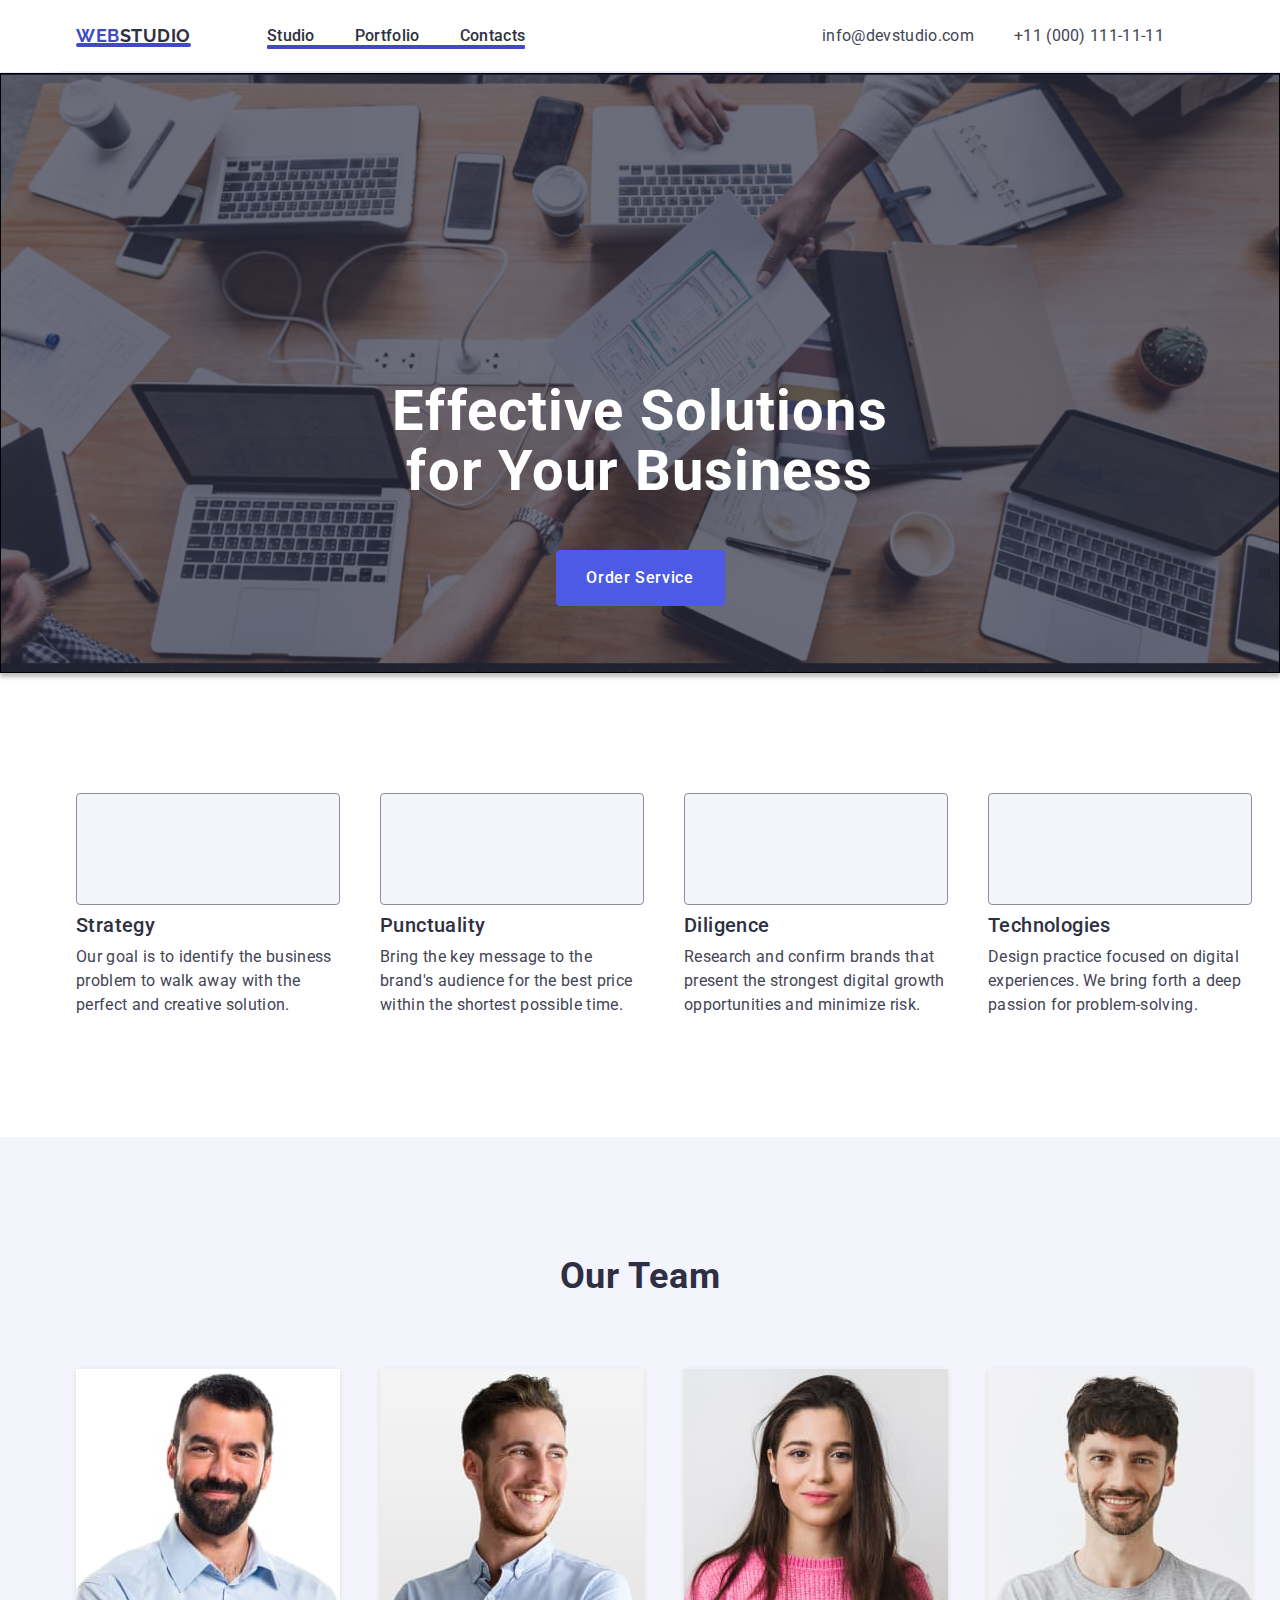
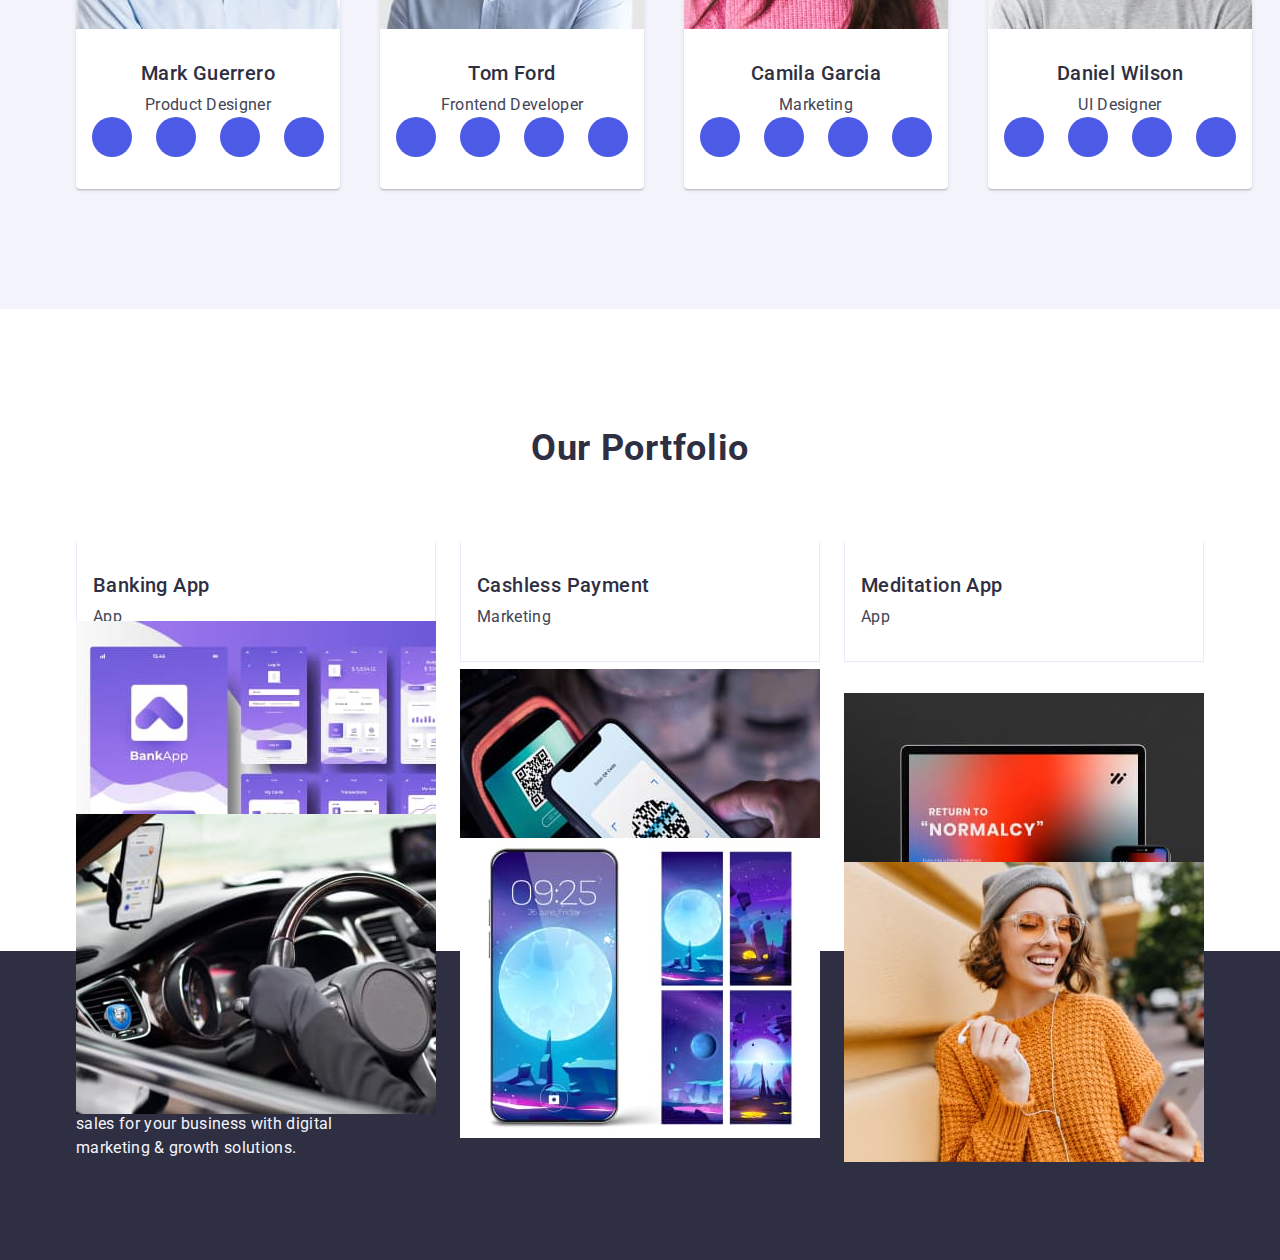
==== commit 4ceeac54: "31,03,1" ====
--- a/index.html
+++ b/index.html
@@ -275,7 +275,9 @@
         <div class="container">
           <h2 class="section-title">Our Portfolio</h2>
           <ul class="list portfolio-list">
-            <li class="portfolio-list-element"><div class="photo-portfolio"><p class="photo-portfolio-paragraf"></p>
+            <li class="portfolio-list-element">
+              <div class="photo-portfolio">
+                <p class="photo-portfolio-paragraf"></p>
               <img src="./images/imga.jpg" width="360" alt="Apps wallpaper"/>
               </div>
               <div class="photo-text">
@@ -283,12 +285,15 @@
                 <p class="photo-mark">App</p>
               </div>
             </li>
-            <li class="portfolio-list-element"><div class="photo-portfolio">
-              <p class="photo-portfolio-paragraf">14 Stylish and User-Friendly App Design Concepts · Task Manager App · Calorie Tracker App · Exotic Fruit Ecommerce App · Cloud Storage App</p><img
+            <li class="portfolio-list-element">
+              <div class="photo-portfolio">
+              <p class="photo-portfolio-paragraf">14 Stylish and User-Friendly App Design Concepts · Task Manager App · Calorie Tracker App · Exotic Fruit Ecommerce App · Cloud Storage App</p>
+              <img
                 src="./images/imgb.jpg"
                 width="360"
                 alt="Payment with phone"
-              /></div>
+              />
+              </div>
               <div class="photo-text">
                 <h3 class="photo-title">Cashless Payment</h3>
                 <p class="photo-mark">Marketing</p>
--- a/css/styles.css
+++ b/css/styles.css
@@ -88,12 +88,13 @@
   display: flex;
   align-items: center;
   justify-content: center;
+  transition: background-color 250ms cubic-bezier(0.4, 0, 0.2, 1);
 }
 .circle:hover {
-  background-color: var(--green);
+  background-color: var(--ocean);
 }
 .circle:focus {
-  background-color: var(--green);
+  background-color: var(--ocean);
 }
 .circle-list {
   width: 40px;
@@ -276,6 +277,20 @@
   display: flex;
   align-items: center;
 }
+.nav-link {
+  position: relative;
+  color: var(--ocean);
+}
+.nav-link:after {
+  content: "";
+  width: 100%;
+  bottom: -1px;
+  height: 4px;
+  position: absolute;
+  left: 0;
+  background-color: var(--ocean);
+  border-radius: 2px;
+}
 .photo-title {
   font-weight: 500;
   font-size: 20px;
@@ -304,15 +319,21 @@
   transition: box-shadow 250ms cubic-bezier(0.4, 0, 0.2, 1);
 }
 .portfolio-list-element:hover {
+  transform: "";
   box-shadow: 0 2px 1px 0 rgba(46, 47, 66, 0.08),
     0 1px 1px 0 rgba(46, 47, 66, 0.16), 0 1px 6px 0 rgba(46, 47, 66, 0.08);
 }
 .photo-portfolio {
   position: absolute;
-  overflow: auto;
+  overflow: hidden;
+}
+.photo-portfolio:hover {
+  visibility: visible;
 }
 .photo-portfolio-paragraf {
-  top: ;
+  position: relative;
+  visibility: hidden;
+  top: 0px;
   font-size: 16px;
   line-height: 1.5;
   letter-spacing: 0.02em;
